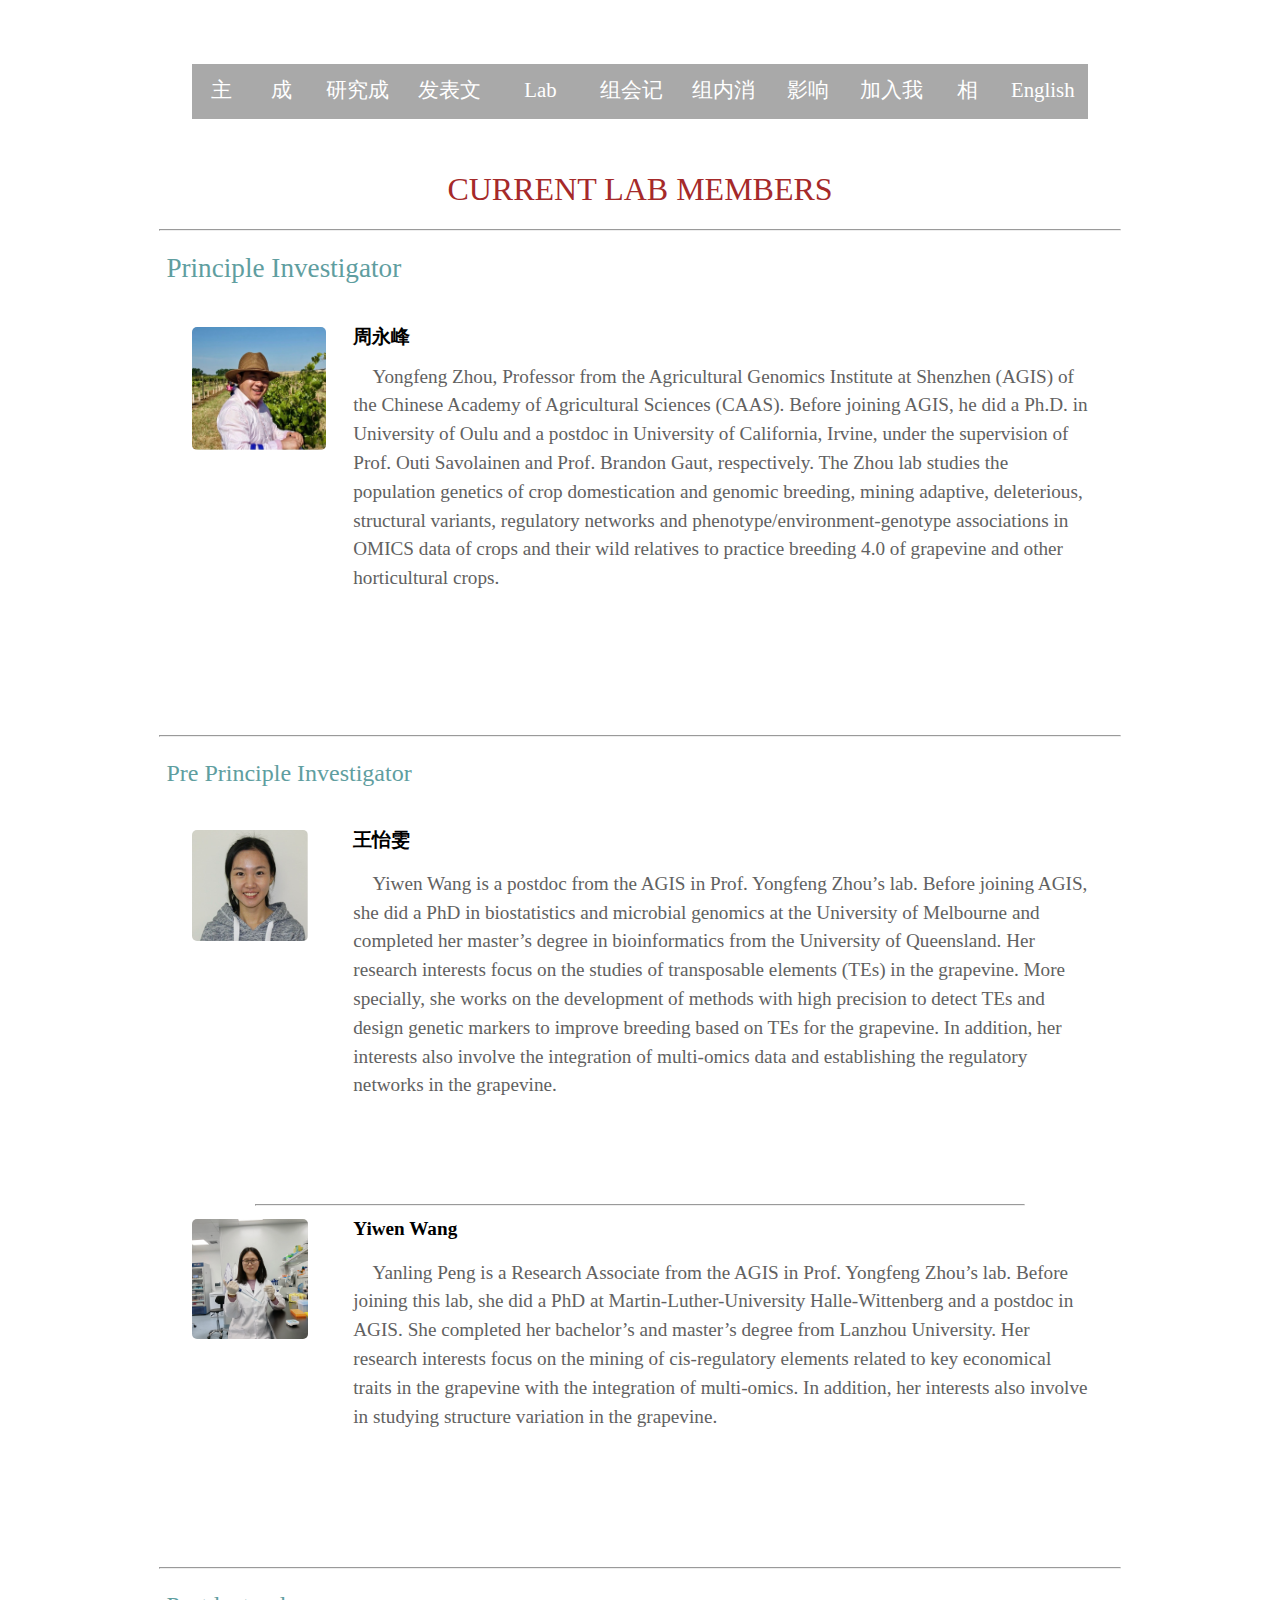
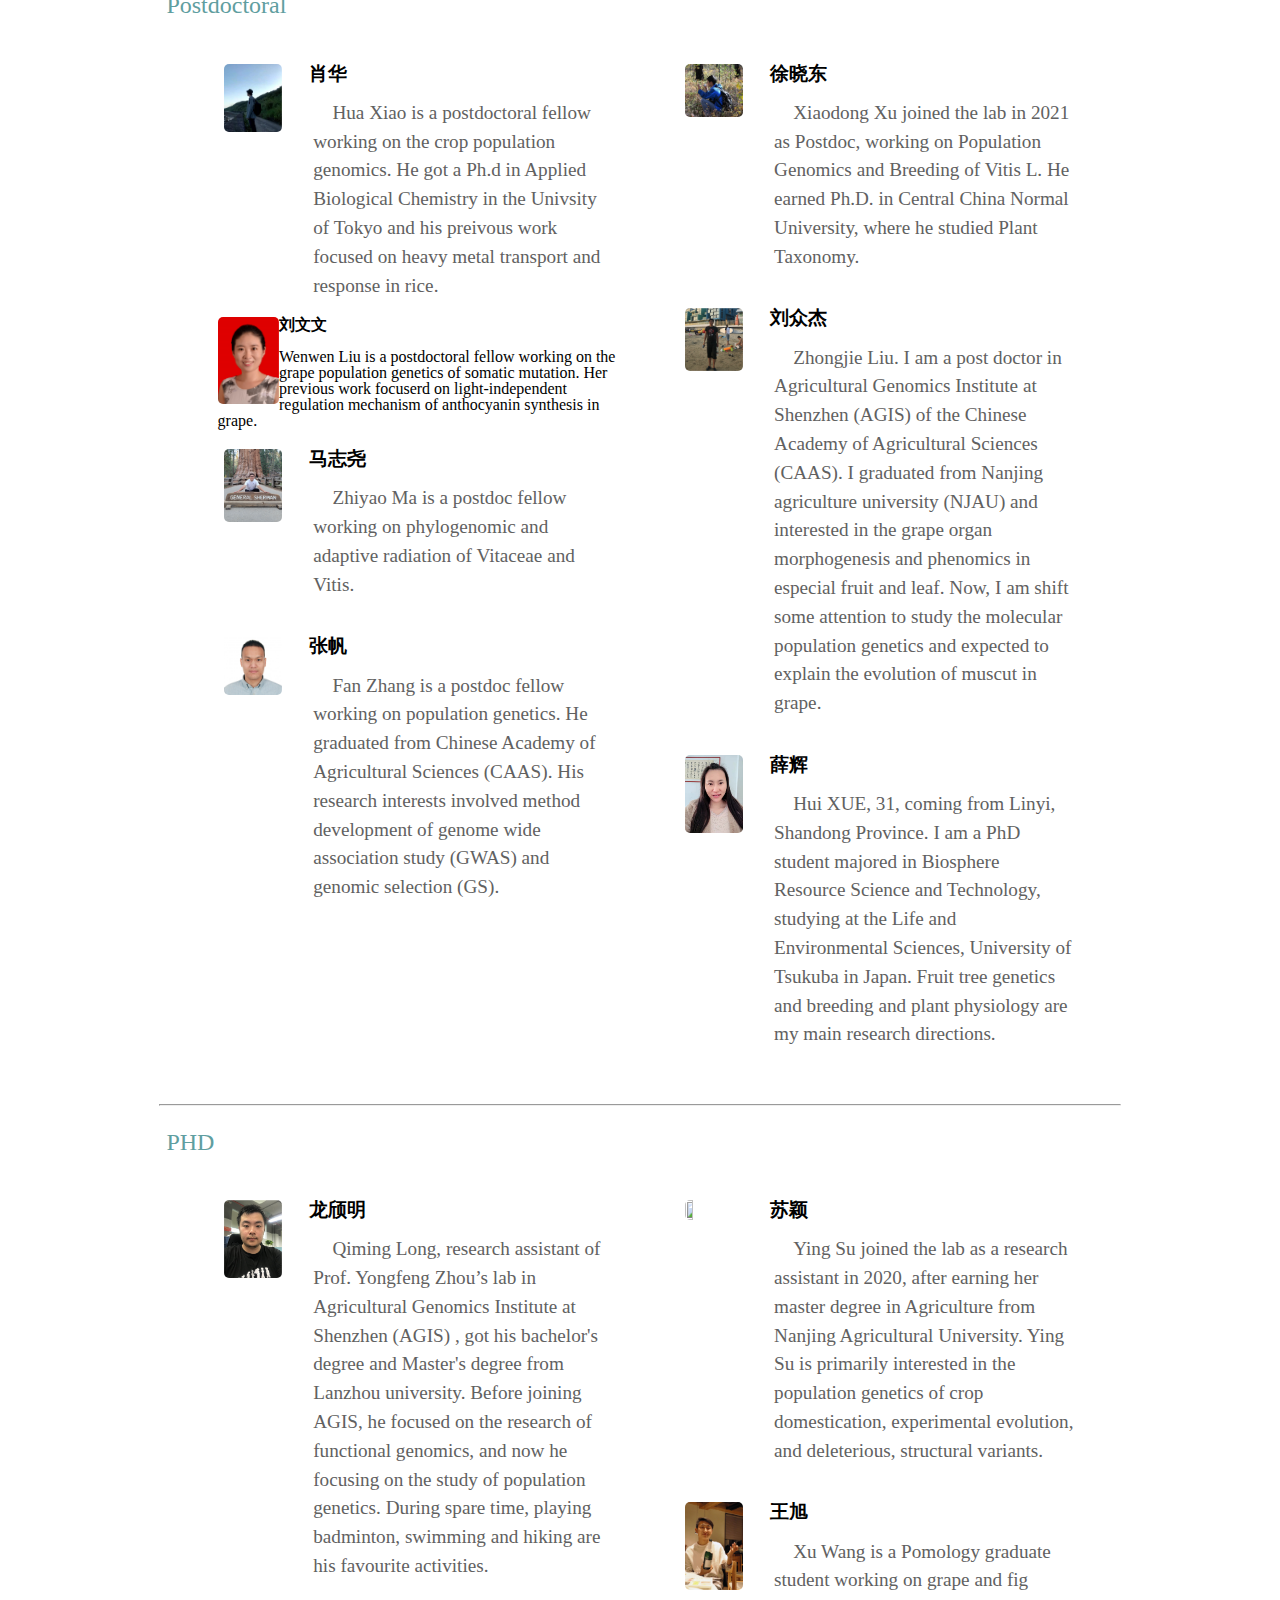
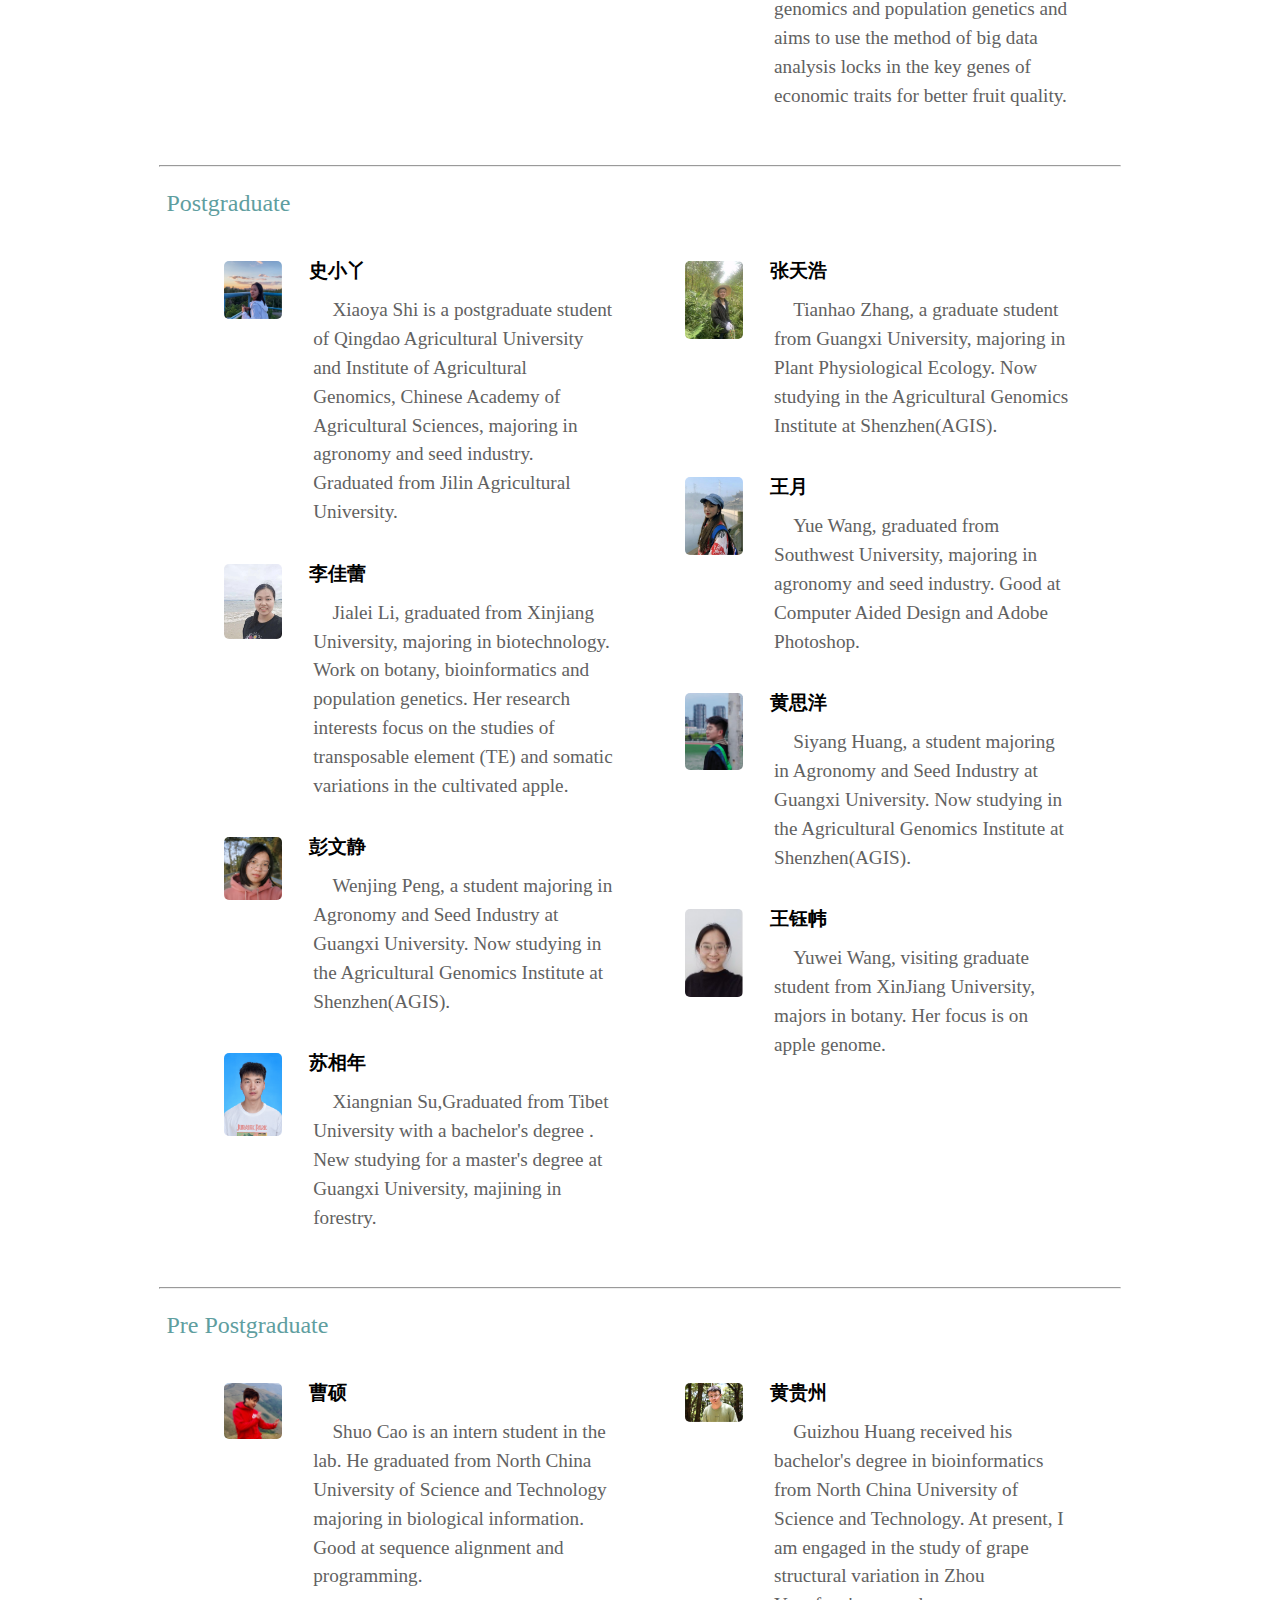
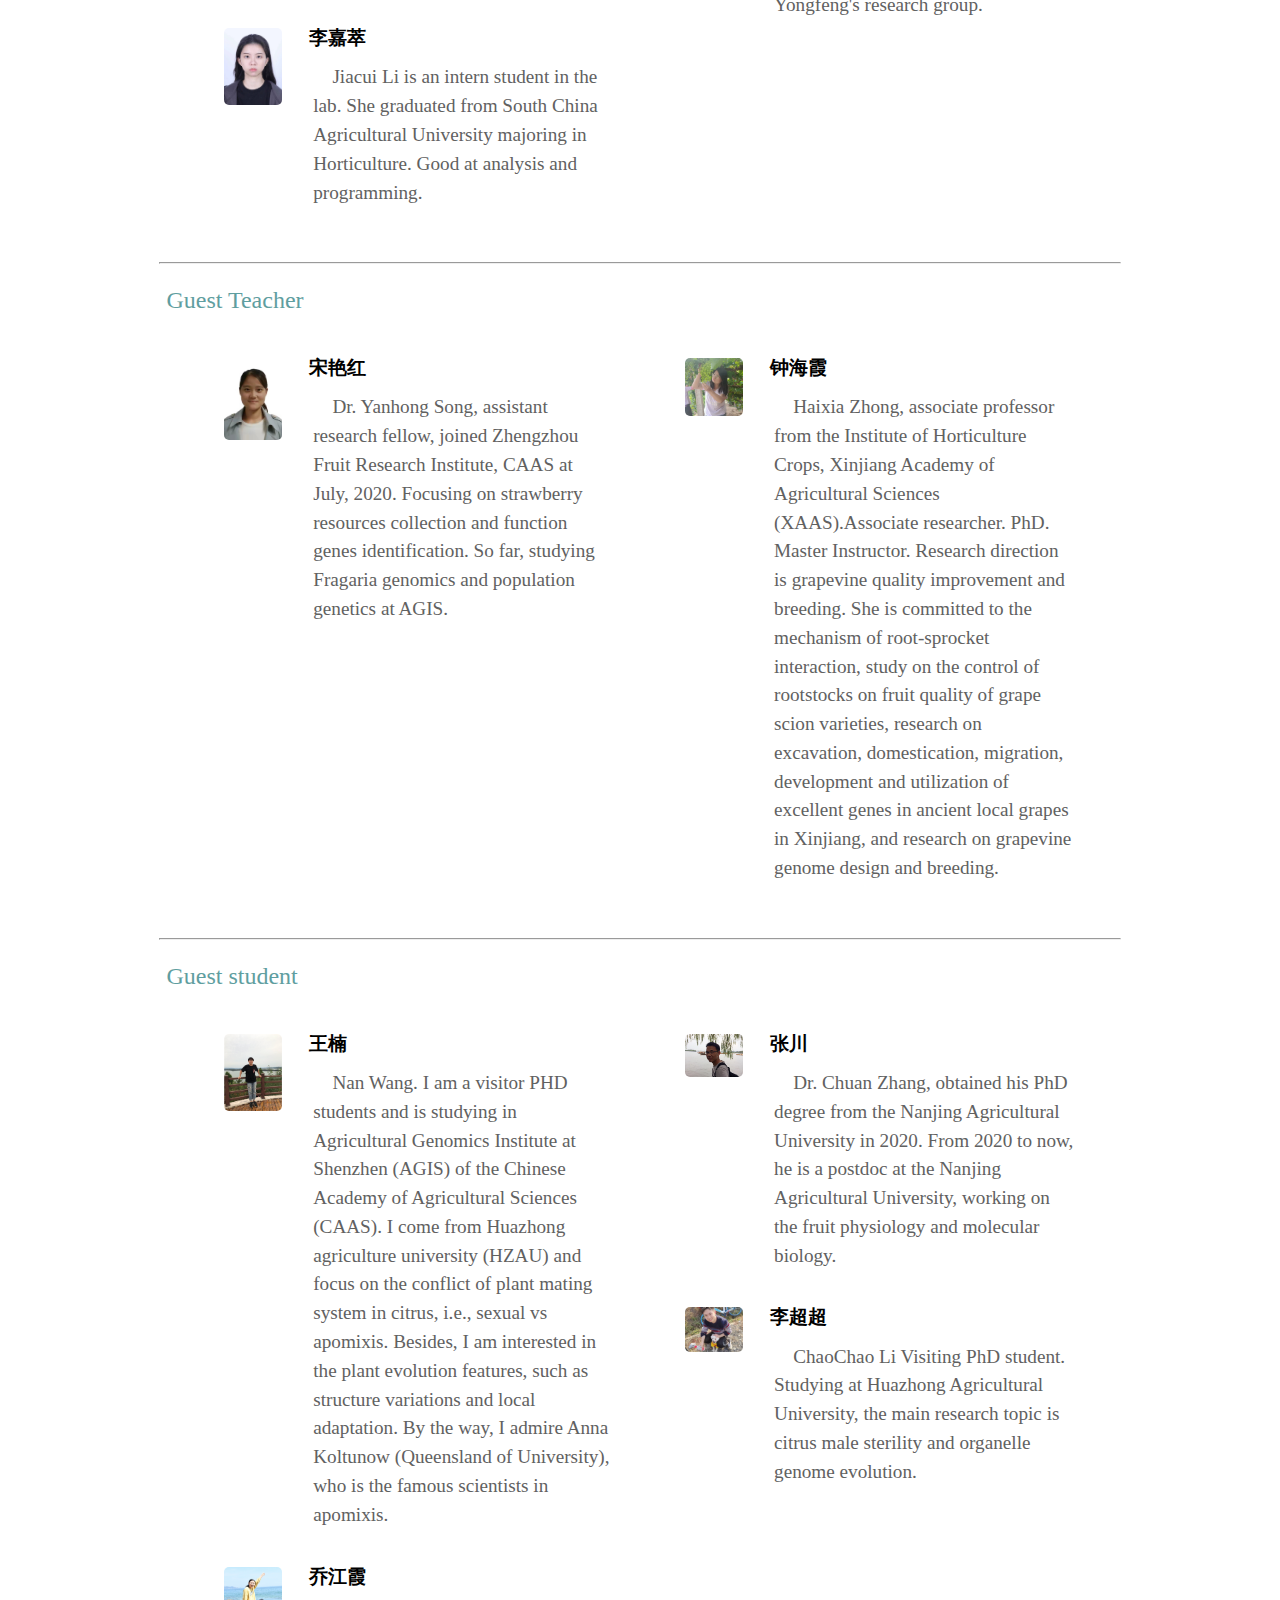
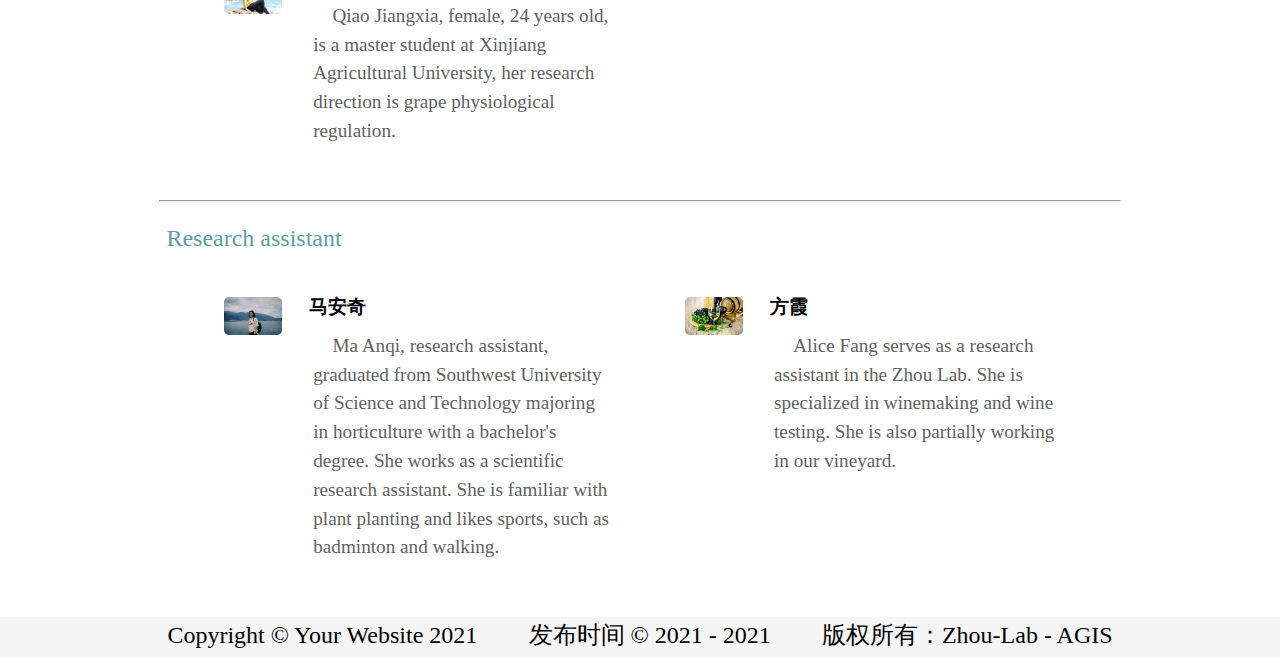
==== people_CN.html @ 9407fc49 "Initial commit" ====
<!DOCTYPE html PUBLIC "-//W3C//DTD XHTML 1.0 Transitional//EN" "http://www.w3.org/TR/xhtml1/DTD/xhtml1-transitional.dtd">
<html lang="en">
<head>
    <html xmlns="http://www.w3.org/1999/xhtml"></html>
    <meta charset="utf-8">
    <meta name="viewport" content="width=device-width, initial-scale=1, shrink-to-fit=no">
    <link rel="icon" href="static/image/icon.ico">
    <meta name="description" content="">
    <title>Zhou-Lab AGIS</title>
    <!-- Main CSS -->
    <link rel="stylesheet" href="static/css/main.css">
    <!-- Custom CSS -->
    <link href="static/css/top_button.css" rel="stylesheet">
    <link href="static/css/people.css" rel="stylesheet">
</head>

<body>
    <!-- top -->
    <div class="top_whole">
        <ul class="menu_list" >
            <li ><a href="introduction.html">主页 </a></li>
            <li ><a href="people_CN.html" >成员</a></li>
            <li ><a href="research_CN.html">研究成果</a></li>
            <li ><a href="publication_CN.html">发表文章</a></li>
            <li ><a href="*">Lab Docs</a></li>
            <li ><a href="journal_CN.html">组会记录</a></li>
            <li > <a href="news_CN.html">组内消息</a></li>
            <li ><a href="press_CN.html">影响力</a></li>
            <li ><a href="join_CN.html">加入我们</a></li>
            <li ><a href="album_CN.html">相册</a></li>
            <li ><a href="people.html">English</a></li>
        </ul>
    </div>
    <br>
    <p style="font-size: 200%; text-align: center; margin-top: 3%; font-family: Georgia, 'Times New Roman', Times, serif; color: brown;">CURRENT LAB MEMBERS</p>
    <br>
    <hr style="width: 75%;">
    <br>
    <p style="font-size: 170%; margin-left: 13%; font-family: Georgia, 'Times New Roman', Times, serif; color: cadetblue;">Principle Investigator</p>
    <br><br>
    <div class="top">            
        <img src="images/zyf.jpeg" class="image">
        <h1>周永峰</h1>
        <br>
        <p>Yongfeng Zhou, Professor from the Agricultural Genomics Institute at Shenzhen (AGIS) of the Chinese Academy of Agricultural Sciences (CAAS). Before joining AGIS, he did a Ph.D. in University of Oulu and a postdoc in University of California, Irvine, under the supervision of Prof. Outi Savolainen and Prof. Brandon Gaut, respectively. The Zhou lab studies the population genetics of crop domestication and genomic breeding, mining adaptive, deleterious, structural variants, regulatory networks and phenotype/environment-genotype associations in OMICS data of crops and their wild relatives to practice breeding 4.0 of grapevine and other horticultural crops. </p>
    </div>
    <br><br>
    <hr style="width: 75%;">
    <br>
    <p style="font-size: 150%; margin-left: 13%; font-family: Georgia, 'Times New Roman', Times, serif; color: cadetblue;">Pre Principle Investigator</p>
    <br><br>
    <div class="middle">            
        <img src="images/wyw.jpeg" class="image" style="width: 13%;">
        <h1>王怡雯</h1>
        <br>
        <p>Yiwen Wang is a postdoc from the AGIS in Prof. 
            Yongfeng Zhou’s lab. Before joining AGIS, she did a PhD in biostatistics and microbial genomics at the University of Melbourne and completed her master’s degree in bioinformatics from the University of Queensland. 
            Her research interests focus on the studies of transposable elements (TEs) in the grapevine. 
            More specially, she works on the development of methods with high precision to detect TEs and design genetic markers to improve breeding based on TEs for the grapevine. 
            In addition, her interests also involve the integration of multi-omics data and establishing the regulatory networks in the grapevine.</p>
    </div>
    <br><br>
    <hr style="width: 60%;">
    <div class="middle">            
        <img src="images/pyl.jpg" class="image" style="text-align: center;width: 13%;">
        <h1>Yiwen Wang</h1>
        <br>
        <p>Yanling Peng is a Research Associate from the AGIS in Prof.
            Yongfeng Zhou’s lab. Before joining this lab, she did a PhD at Martin-Luther-University Halle-Wittenberg and a postdoc in AGIS. She completed her bachelor’s and master’s degree from Lanzhou University. 
            Her research interests focus on the mining of cis-regulatory elements related to key economical traits in the grapevine with the integration of multi-omics.  
            In addition, her interests also involve in studying structure variation in the grapevine. </p>
    </div>
    <br><br><br><br>
    <hr style="width: 75%;">
    <br>
    <p style="font-size: 150%; margin-left: 13%; font-family: Georgia, 'Times New Roman', Times, serif; color: cadetblue;">Postdoctoral</p>
    <!--people on left-->
        <div class="left">
            <div class="LP">
                <img src="images/xh.png" class="image">
                <h1>肖华</h1>
                <br>
                <p>Hua Xiao is a postdoctoral fellow working on the crop population genomics. He got a Ph.d in Applied Biological Chemistry in the Univsity of Tokyo and his preivous work focused on heavy metal transport and response in rice.</p>
            </div>
            <div class="LsP">            
                <img src="images/lww.png" class="image">
                <h1>刘文文</h1>
                <br>
                <p>Wenwen Liu is a postdoctoral fellow working on the grape population genetics of somatic mutation. Her previous work focuserd on light-independent regulation mechanism of anthocyanin synthesis in grape.</p>
            </div> 
            <div class="LP">            
                <img src="images/mzy.jpg" class="image">
                <h1>马志尧</h1>
                <br>
                <p>Zhiyao Ma is a postdoc fellow working on phylogenomic and adaptive radiation of Vitaceae and Vitis.</p>
            </div>
            <div class="LP">            
                <img src="images/zhang.jpeg" class="image">
                <h1>张帆</h1>
                <br>
                <p>Fan Zhang is a postdoc fellow working on population genetics.  He graduated from Chinese Academy of Agricultural Sciences (CAAS). His research interests involved method development of genome wide association study (GWAS) and genomic selection (GS).</p>
            </div>  
        </div> 
    <!--people on right-->
    <div class="right">
        <div class="RP">
            <img src="images/xxd.jpeg" class="image";>
            <h1>徐晓东</h1>
            <br>
            <p>Xiaodong Xu joined the lab in 2021 as Postdoc, working on Population Genomics and Breeding of Vitis L. He earned Ph.D. in Central China Normal University, where he studied Plant Taxonomy.</p>
        </div>
        <div class="RP">            
            <img src="images/lzj.png" class="image">
            <h1>刘众杰</h1>
            <br>
            <p>Zhongjie Liu. I am a post doctor in Agricultural Genomics Institute at Shenzhen (AGIS) of the Chinese Academy of Agricultural Sciences (CAAS). I graduated from Nanjing agriculture university (NJAU) and interested in the grape organ morphogenesis and phenomics in especial fruit and leaf. Now, I am shift some attention to study the molecular population genetics and expected to explain the evolution of muscut in grape.</p>
        </div>
        <div class="RP">            
            <img src="images/Xueh.png" class="image">
            <h1>薛辉</h1>
            <br>
            <p>Hui XUE, 31, coming from Linyi, Shandong Province. I am a PhD student majored in Biosphere Resource Science and Technology, studying at the Life and Environmental Sciences, University of Tsukuba in Japan. Fruit tree genetics and breeding and plant physiology are my main research directions.</p>
        </div> 
    </div>
    <hr style="width: 75%;">   
    <br>
    <p style="font-size: 150%; margin-left: 13%; font-family: Georgia, 'Times New Roman', Times, serif; color: cadetblue;">PHD</p>
    <div class="left">
        <div class="LP">            
            <img src="images/lqm.png" class="image">
            <h1>龙颀明</h1>
            <br>
            <p>Qiming Long, research assistant of Prof. Yongfeng Zhou’s lab in Agricultural Genomics Institute at Shenzhen (AGIS) , got his bachelor's degree and Master's degree from Lanzhou university. Before joining AGIS, he focused on the research of functional genomics, and now he focusing on the study of population genetics. During spare time, playing badminton, swimming and hiking are his favourite activities.</p>
        </div>
    </div>
    <div class="right">
        <div class="RP">            
            <img src="images/sy.jpeg" class="image">
            <h1>苏颖</h1>
            <br>
            <p>Ying Su joined the lab as a research assistant in 2020, after earning her master degree in Agriculture from Nanjing Agricultural University. Ying Su is primarily interested in the population genetics of crop domestication, experimental evolution, and deleterious, structural variants.</p>
        </div>
        <div class="RP">            
            <img src="images/wx.png" class="image">
            <h1>王旭</h1>
            <br>
            <p>Xu Wang is a Pomology graduate student working on grape and fig genomics and population genetics and aims to use the method of big data analysis locks in the key genes of economic traits for better fruit quality.</p>
        </div>
    </div>
    <hr style="width: 75%;">   
    <br>
    <p style="font-size: 150%; margin-left: 13%; font-family: Georgia, 'Times New Roman', Times, serif; color: cadetblue;">Postgraduate</p>
    <div class="left">
        <div class="LP">            
            <img src="images/sxy.png" class="image">
            <h1>史小丫</h1>
            <br>
            <p>Xiaoya Shi is a postgraduate student of Qingdao Agricultural University and Institute of Agricultural Genomics, Chinese Academy of Agricultural Sciences, majoring in agronomy and seed industry. Graduated from Jilin Agricultural University.</p>
        </div>
        <div class="LP">            
            <img src="images/ljl.png" class="image">
            <h1>李佳蕾</h1>
            <br>
            <p>Jialei Li, graduated from Xinjiang University, majoring in biotechnology. Work on botany, bioinformatics and population genetics. Her research interests focus on the studies of transposable element (TE) and somatic variations in the cultivated apple.</p>
        </div> 
        <div class="LP">            
            <img src="images/pwj.jpeg" class="image">
            <h1>彭文静</h1>
            <br>
            <p>Wenjing Peng, a student majoring in Agronomy and Seed Industry at Guangxi University. Now studying in the Agricultural Genomics Institute at Shenzhen(AGIS).</p>
        </div> 
        <div class="LP">            
            <img src="images/sxn.png" class="image">
            <h1>苏相年</h1>
            <br>
            <p> Xiangnian Su,Graduated from Tibet University with a bachelor's degree . New studying for a master's degree at Guangxi University, majining in forestry.</p>
        </div>       
    </div>
    <div class="right">
        <div class="RP">
            <img src="images/zth.png" class="image">
            <h1>张天浩</h1>
            <br>
            <p>Tianhao Zhang, a graduate student from Guangxi University, majoring in Plant Physiological Ecology. Now studying in the Agricultural Genomics Institute at Shenzhen(AGIS). </p>
        </div>
        <div class="RP">            
            <img src="images/wy.png" class="image">
            <h1>王月</h1>
            <br>
            <p>Yue Wang, graduated from Southwest University, majoring in agronomy and seed industry. Good at Computer Aided Design and Adobe Photoshop.</p>
        </div>
        <div class="RP">            
            <img src="images/hsy.pic.jpg" class="image">
            <h1>黄思洋</h1>
            <br>
            <p>Siyang Huang, a student majoring in Agronomy and Seed Industry at Guangxi University. Now studying in the Agricultural Genomics Institute at Shenzhen(AGIS).</p>
        </div>
        <div class="RP">            
            <img src="images/wywei.jpg" class="image">
            <h1>王钰帏</h1>
            <br>
            <p>Yuwei Wang, visiting graduate student from XinJiang University, majors in botany. Her focus is on apple genome.</p>
        </div> 
    </div>
    <hr style="width: 75%;">   
    <br>
    <p style="font-size: 150%; margin-left: 13%; font-family: Georgia, 'Times New Roman', Times, serif; color: cadetblue;">Pre Postgraduate</p>
    <div class="left">
        <div class="LP">
            <img src="images/cs.jpg" class="image">
            <h1>曹硕</h1>
            <br>
            <p>Shuo Cao is an intern student in the lab. He graduated from North China University of Science and Technology majoring in biological information. Good at sequence alignment and programming.</p>
        </div>
        <div class="LP">
            <img src="images/cc.JPG" class="image">
            <h1>李嘉萃</h1>
            <br>
            <p>Jiacui Li is an intern student in the lab. She graduated from South China Agricultural University majoring in Horticulture. Good at analysis and programming.</p>
        </div>
    </div>
    <div class="right">
        <div class="RP">            
            <img src="images/hgz.png" class="image">
            <h1>黄贵州</h1>
            <br>
            <p>Guizhou Huang received his bachelor's degree in bioinformatics from North China University of Science and Technology. At present, I am engaged in the study of grape structural variation in Zhou Yongfeng's research group.</p>
        </div>
    </div>
    <hr style="width: 75%;">   
    <br>
    <p style="font-size: 150%; margin-left: 13%; font-family: Georgia, 'Times New Roman', Times, serif; color: cadetblue;">Guest Teacher</p>
    <div class="left">
        <div class="RP">            
            <img src="images/syh.jpeg" class="image">
            <h1>宋艳红</h1>
            <br>
            <p>Dr. Yanhong Song, assistant research fellow, joined Zhengzhou Fruit Research Institute, CAAS at July, 2020. Focusing on strawberry resources collection and function genes identification. So far, studying Fragaria genomics and population genetics at AGIS.</p>
        </div>
    </div>
    <div class="right">
        <div class="RP">            
            <img src="images/zhx.jpeg" class="image">
            <h1>钟海霞</h1>
            <br>
            <p>Haixia Zhong, associate professor from the Institute of Horticulture Crops, Xinjiang Academy of Agricultural Sciences (XAAS).Associate researcher. PhD. Master Instructor. Research direction is grapevine quality improvement and breeding. She is committed to the mechanism of root-sprocket interaction, study on the control of rootstocks on fruit quality of grape scion varieties, research on excavation, domestication, migration, development and utilization of excellent genes in ancient local grapes in Xinjiang, and research on grapevine genome design and breeding.</p>
        </div>
    </div>
    </div>
    <hr style="width: 75%;">   
    <br>
    <p style="font-size: 150%; margin-left: 13%; font-family: Georgia, 'Times New Roman', Times, serif; color: cadetblue;">Guest student</p>
    <div class="left">
        <div class="LP">
            <img src="images/wn.png" class="image">
            <h1>王楠</h1>
            <br>
            <p>Nan Wang. I am a visitor PHD students and is studying in Agricultural Genomics Institute at Shenzhen (AGIS) of the Chinese Academy of Agricultural Sciences (CAAS). I come from Huazhong agriculture university (HZAU) and focus on the conflict of plant mating system in citrus, i.e., sexual vs apomixis. Besides, I am interested in the plant evolution features, such as structure variations and local adaptation. By the way, I admire Anna Koltunow (Queensland of University), who is the famous scientists in apomixis.</p>
        </div>
        <div class="LP">            
            <img src="images/qjx.jpg" class="image">
            <h1>乔江霞</h1>
            <br>
            <p>Qiao Jiangxia, female, 24 years old, is a master student at Xinjiang Agricultural University, her research direction is grape physiological regulation.</p>
        </div>
    </div>
    <div class="right">
        <div class="RP">            
            <img src="images/zc.jpg" class="image">
            <h1>张川</h1>
            <br>
            <p>Dr. Chuan Zhang, obtained his PhD degree from the Nanjing Agricultural University in 2020. From 2020 to now, he is a postdoc at the Nanjing Agricultural University, working on the fruit physiology and molecular biology.</p>
        </div>
        <div class="RP">
            <img src="images/lcc.jpg" class="image">
            <h1>李超超</h1>
            <br>
            <p>ChaoChao Li Visiting PhD student. Studying at Huazhong Agricultural University, the main research topic is citrus male sterility and organelle genome evolution.</p>
        </div>
    </div>
    <hr style="width: 75%;">   
    <br>
    <p style="font-size: 150%; margin-left: 13%; font-family: Georgia, 'Times New Roman', Times, serif; color: cadetblue;">Research assistant</p>
    <div class="left">
        <div class="LP">            
            <img src="images/maq.jpg" class="image">
            <h1>马安奇</h1>
            <br>
            <p>Ma Anqi, research assistant, graduated from Southwest University of Science and Technology majoring in horticulture with a bachelor's degree. She works as a scientific research assistant. She is familiar with plant planting and likes sports, such as badminton and walking.</p>
        </div>
    </div>
    <div class="right">
        <div class="RP">            
            <img src="images/fx.png" class="image">
            <h1>方霞</h1>
            <br>
            <p>Alice Fang serves as a research assistant in the Zhou Lab. She is specialized in winemaking and wine testing. She is also partially working in our vineyard.</p>
        </div>
    </div>
</body>
 <!-- Footer -->
<footer class="foot">
        <p class="text-white">Copyright &copy; Your Website 2021</p>
        <p class="text-white">发布时间 &copy; 2021 - 2021</p>
        <p class="text-center text-white">版权所有：Zhou-Lab - AGIS</p>
    </div>
</footer>
</html>
---- static/css/main.css ----
@charset "UTF-8";

html, body, div, span, applet, object, iframe, h1, h2, h3, h4, h5, h6, p, blockquote, pre, a, abbr, acronym, address, big, cite, code, del, dfn, em, img, ins, kbd, q, s, samp, small, strike, strong, sub, sup, tt, var, b, u, i, center, dl, dt, dd, ol, ul, li, fieldset, form, label, legend, table, caption, tbody, tfoot, thead, tr, th, td, article, aside, canvas, details, embed, figure, figcaption, footer, header, hgroup, menu, nav, output, ruby, section, summary, time, mark, audio, video,p {
	margin: 0;
	padding: 0;
	border: 0;
	font-size: 100%;
	vertical-align: baseline;
}
body{
	position: relative;
	height: 100%;
}
li,ul{
	list-style:none;
	margin: 0;
}
a{
	color: black;
	text-decoration: none;
}

article, aside, details, figcaption, figure, footer, header, hgroup, menu, nav, section {
	display: block;
}

body {
	line-height: 1;
}

ol, ul {
	list-style: none;
}

blockquote, q {
	quotes: none;
}

blockquote:before, blockquote:after, q:before, q:after {
	content: none;
}

table {
	border-collapse: collapse;
	border-spacing: 0;
}

body {
	-webkit-text-size-adjust: none;
}
.foot{
    width: 100%;
    height:40px;   /* footer的高度一定要是固定值*/ 
	background-color: whitesmoke;
    display: flex;
    flex-direction: row;
	justify-content: center;
}
.foot p{
	line-height: 150%;
	justify-content: center;
	font-size: 150%;
    text-align: center;
    padding-left: 2%;
    padding-right: 2%;
    font-family: Georgia, 'Times New Roman', Times, serif;
}
---- static/css/top_button.css ----
.top_whole{
    background-color: darkgrey;
    margin-left: 15%;
    margin-right: 15%;
    margin-top: 5%;
    height: 55px;
    text-align: center;
}
.menu_list{
    height: 100%;
    list-style-type: none;
    margin: 0;
    font-size: 130%;
    font-family: Georgia, 'Times New Roman', Times, serif;
    display: flex;
    flex-direction: row;
    justify-content: center;
}
.menu_list li{
    display: block;
    height: 100%;
    padding-left: 1.5%;
    padding-right: 1.5%;
    line-height: 250%;
    transition: all 0.5s linear;
}

.menu_list li:hover{
    background: black;
}
.menu_list li a{
    color: white;
}

a:hover{
    color:white;
    text-decoration: none;
}
---- static/css/people.css ----
.top{
    margin-top: 1%;
    margin-left: 15%;
    height: 100%;
    width: 70%;
    margin-bottom: 8%;
}
.top h1{
    font-size: 120%;
    font-family: Georgia, 'Times New Roman', Times, serif;
    margin-left: 18%;
}
.top p{
    text-indent: 1em;
    margin-left: 18%;
    font-size: 120%;
    line-height: 150%;
    color: #616161;
    font-family: Georgia, 'Times New Roman', Times, serif;
}
.middle{
    margin-top: 1%;
    margin-left: 15%;
    height: 100%;
    width: 70%;
    margin-bottom: 5%;
}
.middle h1{
    font-size: 120%;
    font-family: Georgia, 'Times New Roman', Times, serif;
    margin-left: 18%;
}
.middle p{
    margin-top: 0.5%;
    text-indent: 1em;
    margin-left: 18%;
    font-size: 120%;
    line-height: 150%;
    font-family: Georgia, 'Times New Roman', Times, serif;
    color: #616161;
}
.left{
    float: left;
    margin-top: 1%;
    margin-left: 15%;
    height: 100%;
    width: 32%;
    padding-top: 1%;
    padding-bottom: 2%;
    border-radius: 5px;
    padding-left: 2%;
    border-radius: 10px;
    margin-bottom: 1%;
}
.right{
    float: right;
    margin-top: 1%;
    margin-right: 15%;
    height: 100%;
    width: 32%;
    padding-top: 1%;
    padding-bottom: 2%;
    border-radius: 5px;
    padding-left: 2%;
    border-radius: 10px;
    margin-bottom: 1%;
}

.LP{
    margin-top: 1%;
    padding: 1.5%;
    margin-right: 4%;
    padding-bottom: 4%;
    padding-top: 4%;
    background-color:white;
    width: 95%;
    height: 8%;
    overflow:hidden;
}
.image{
    border:none;
    border-radius: 5px;
    height: 100%;
    width:15%;
    float: left;
}
.LP p{
    text-indent: 1em;
    margin-left: 23%;
    font-size: 120%;
    line-height: 150%;
    color: #616161;
    font-family: Georgia, 'Times New Roman', Times, serif;
}
.LP h1{
    font-size: 120%;
    font-family: Georgia, 'Times New Roman', Times, serif;
    margin-left: 22%;
}
.RP{
    margin-top: 1%;
    padding: 1.5%;
    margin-right: 4%;
    padding-top: 4%;
    padding-bottom: 4%;
    background-color:white;
    width: 95%;
    height: 8%;
    overflow:hidden;
}
.RP p{
    text-indent: 1em;
    margin-left: 23%;
    font-size: 120%;
    line-height: 150%;
    color: #616161;
    font-family: Georgia, 'Times New Roman', Times, serif;
}
.RP h1{
    font-size: 120%;
    font-family: Georgia, 'Times New Roman', Times, serif;
    margin-left: 22%;
}
p{
    font-size: 100%;
}
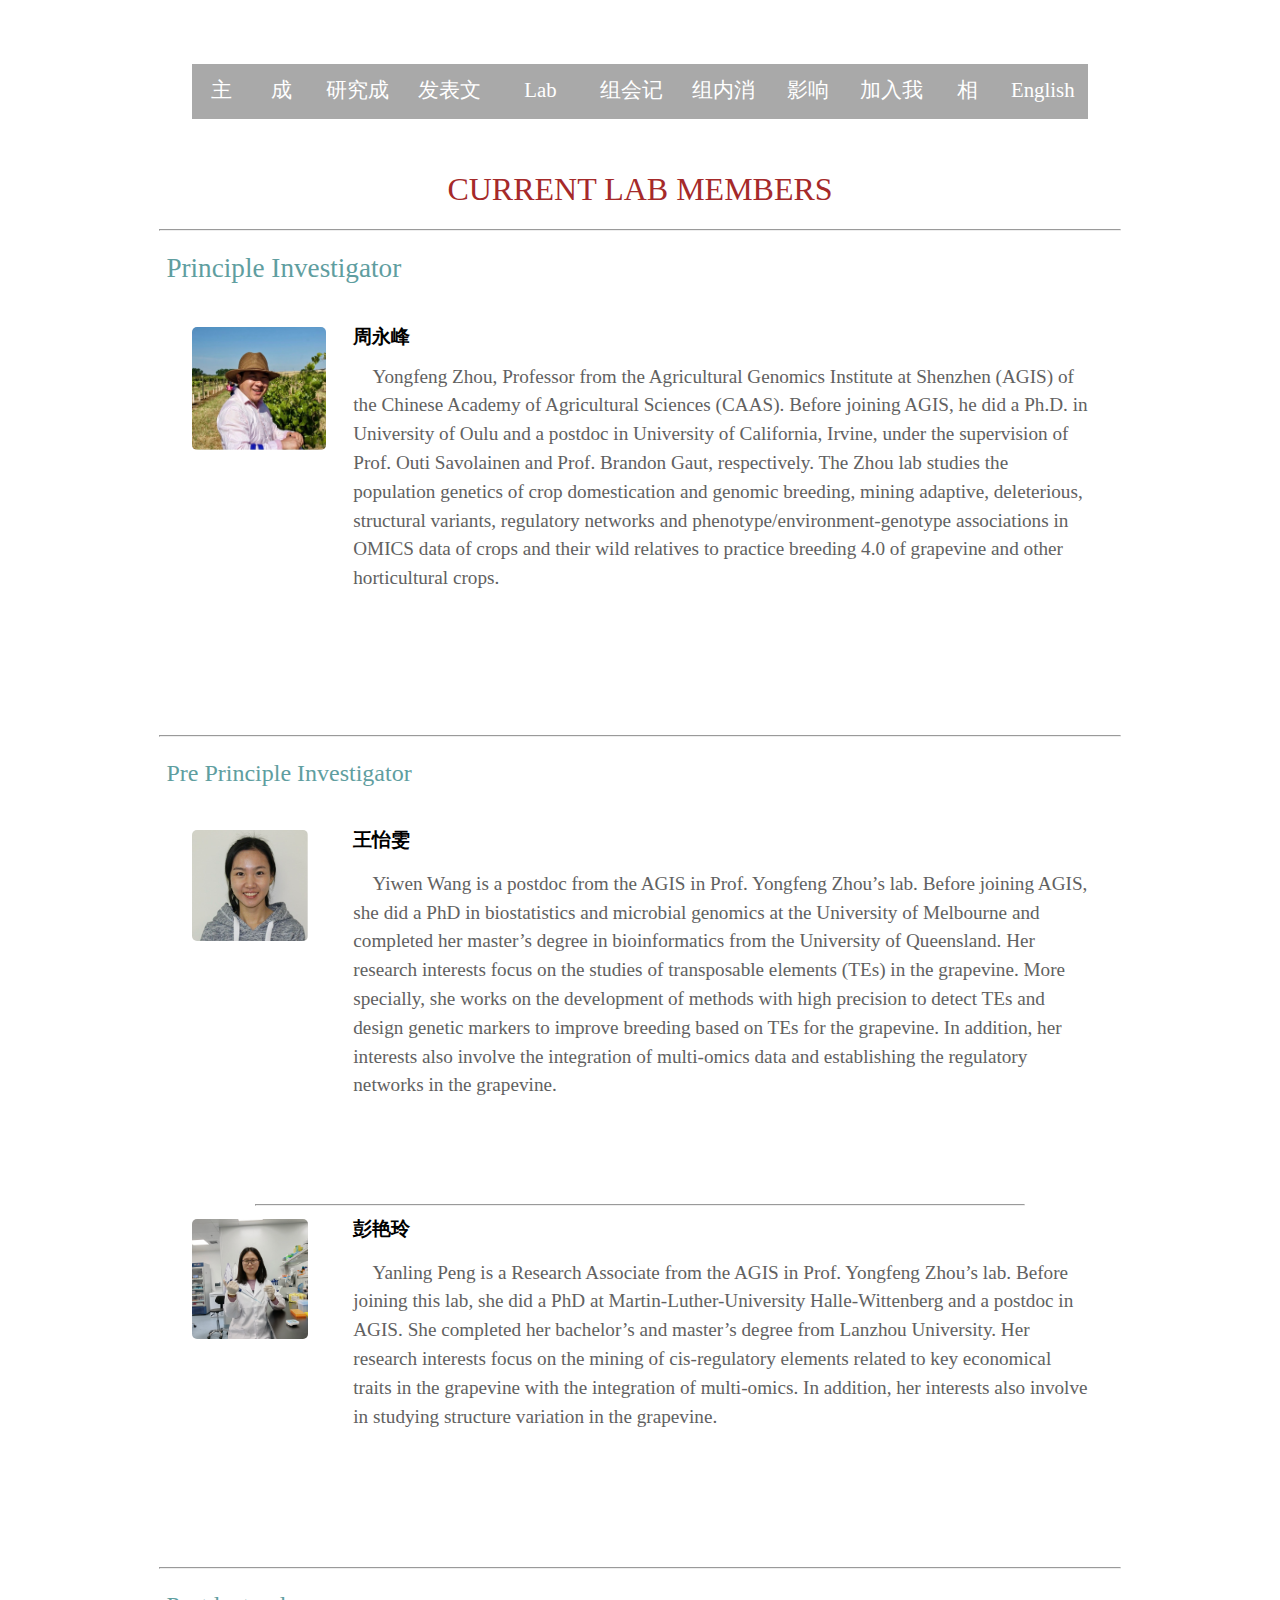
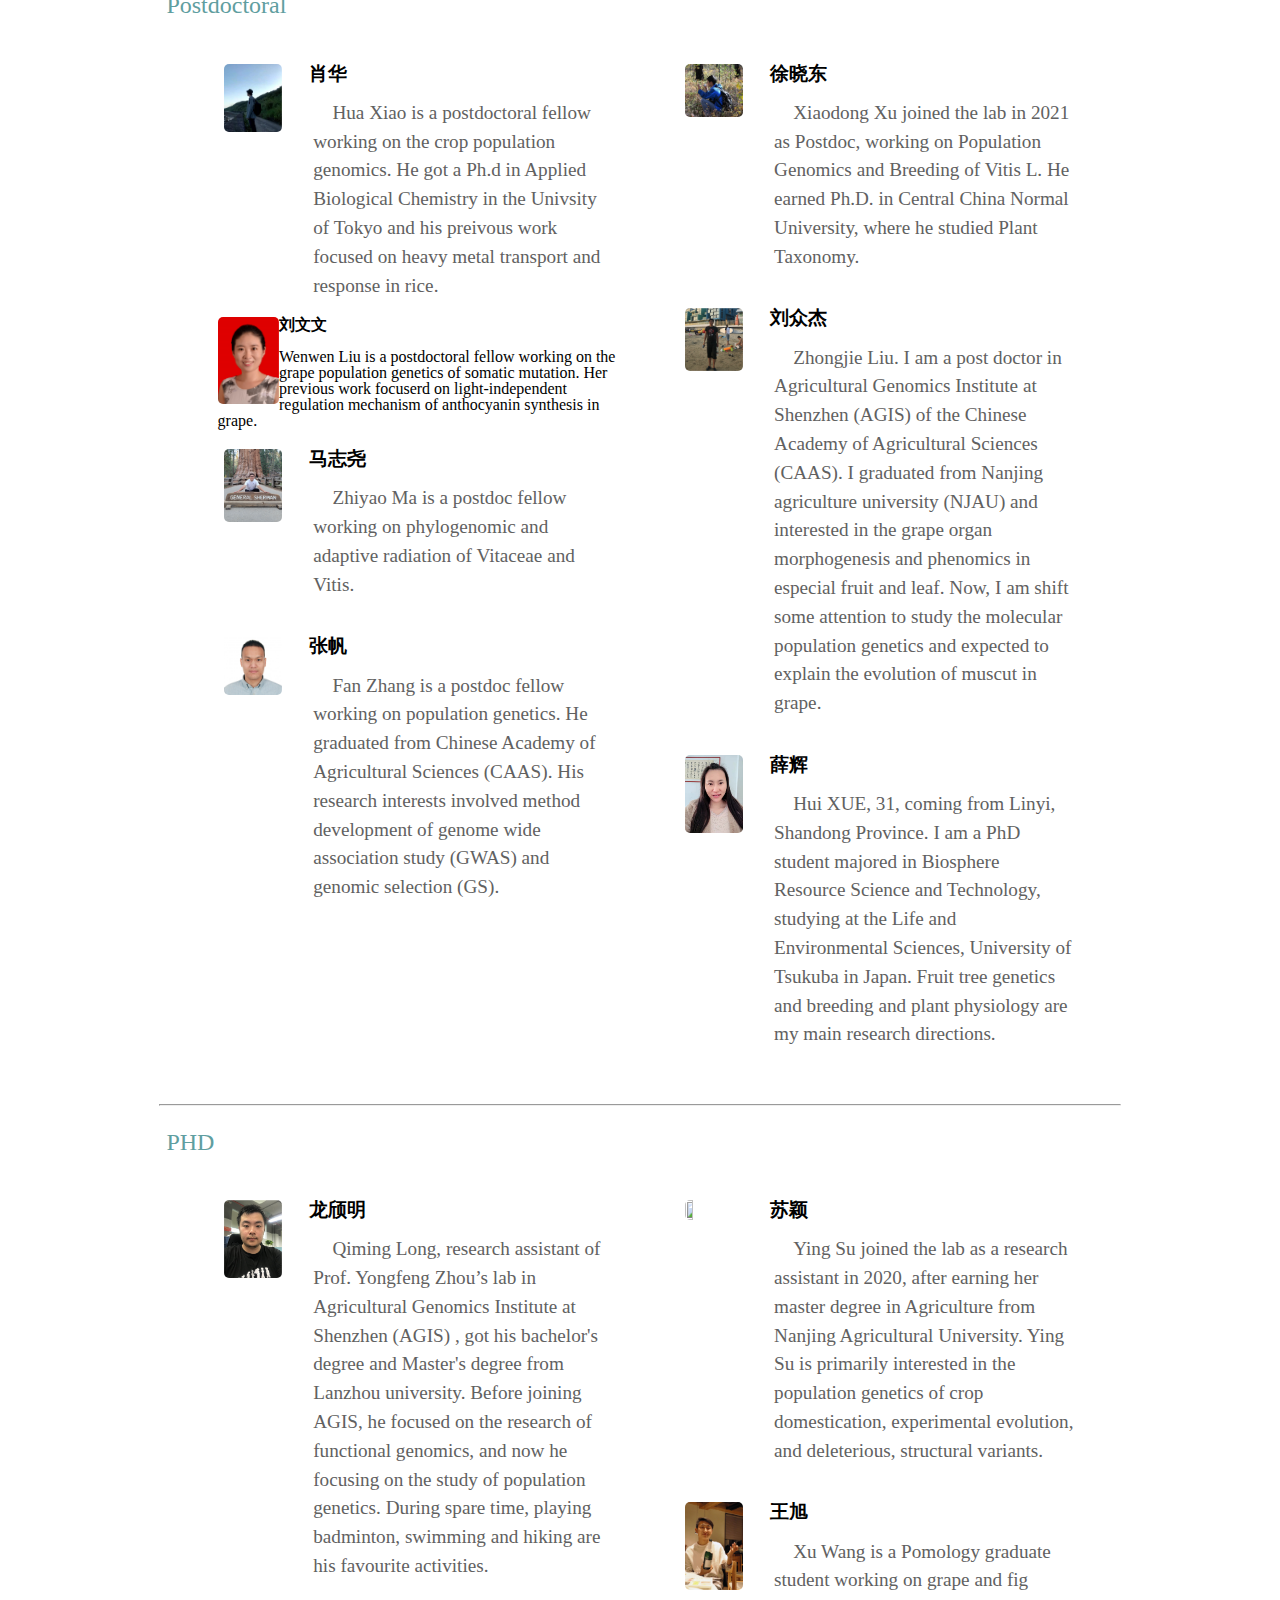
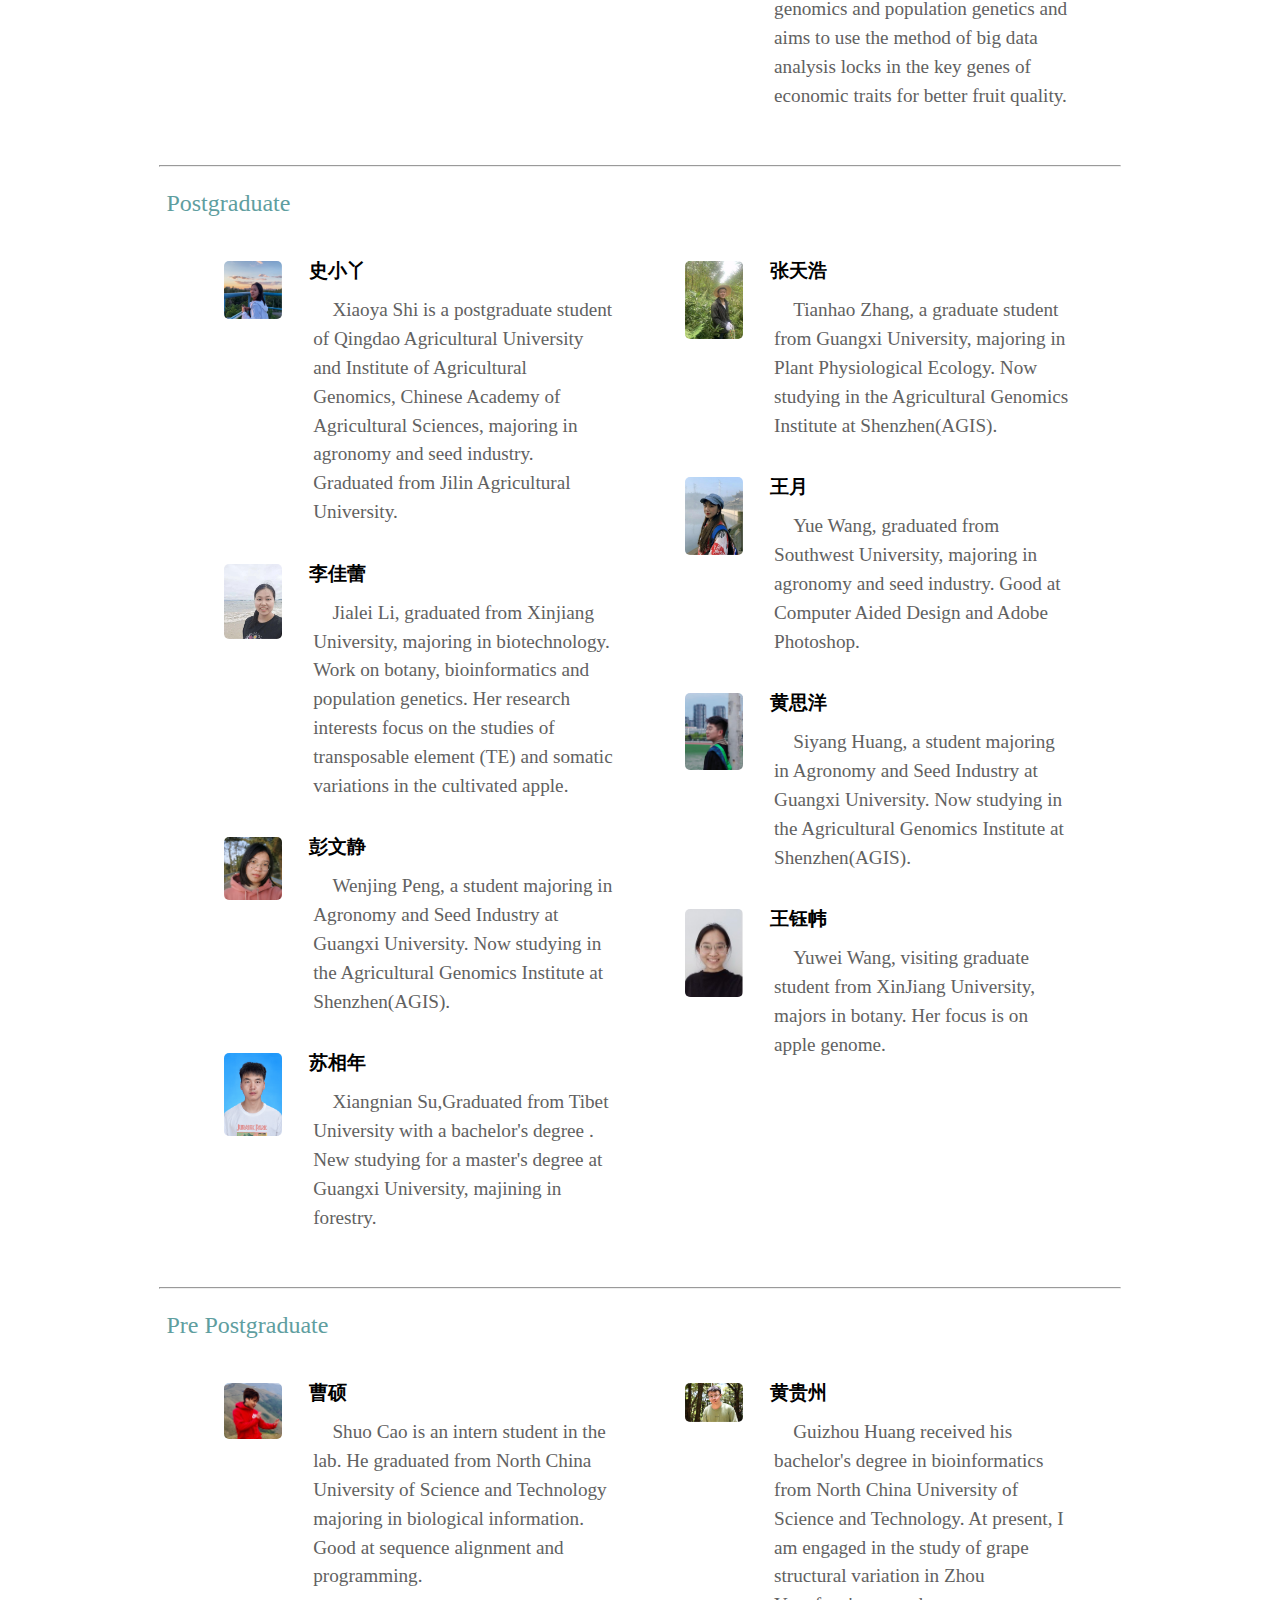
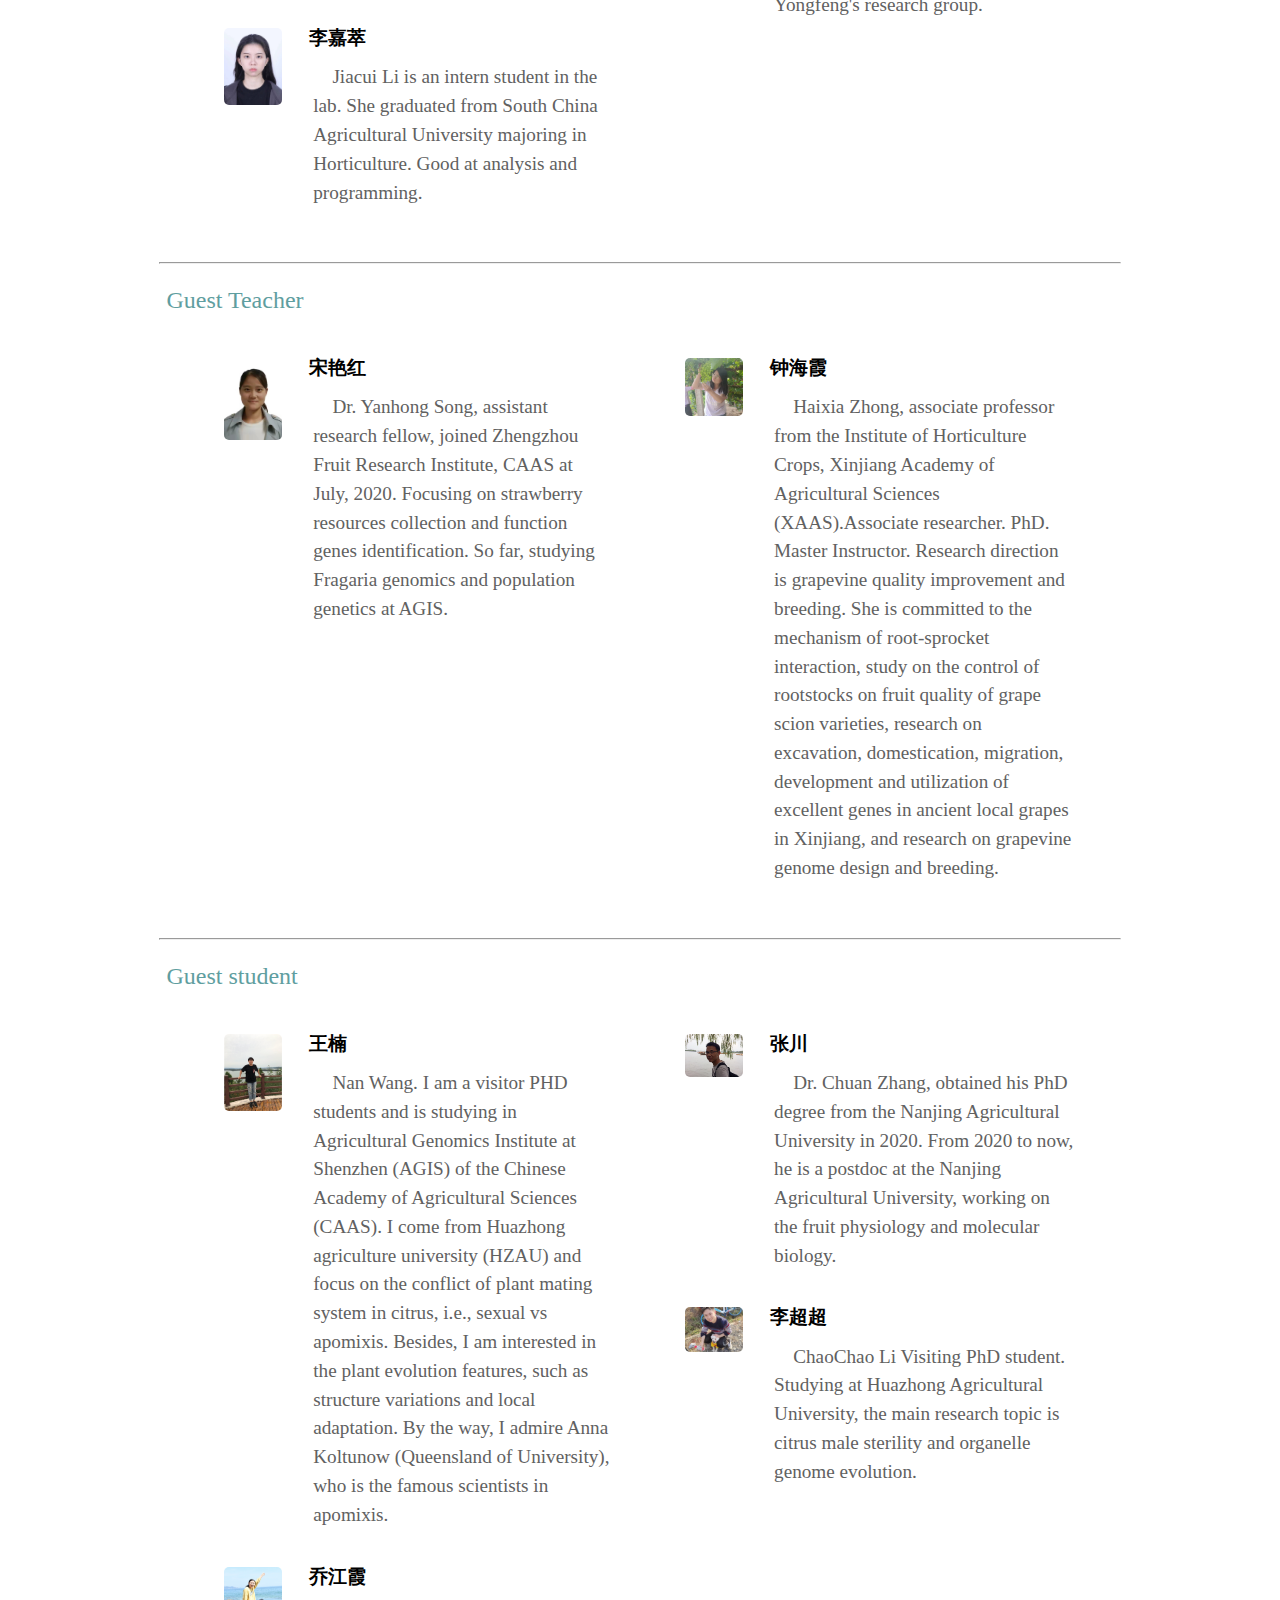
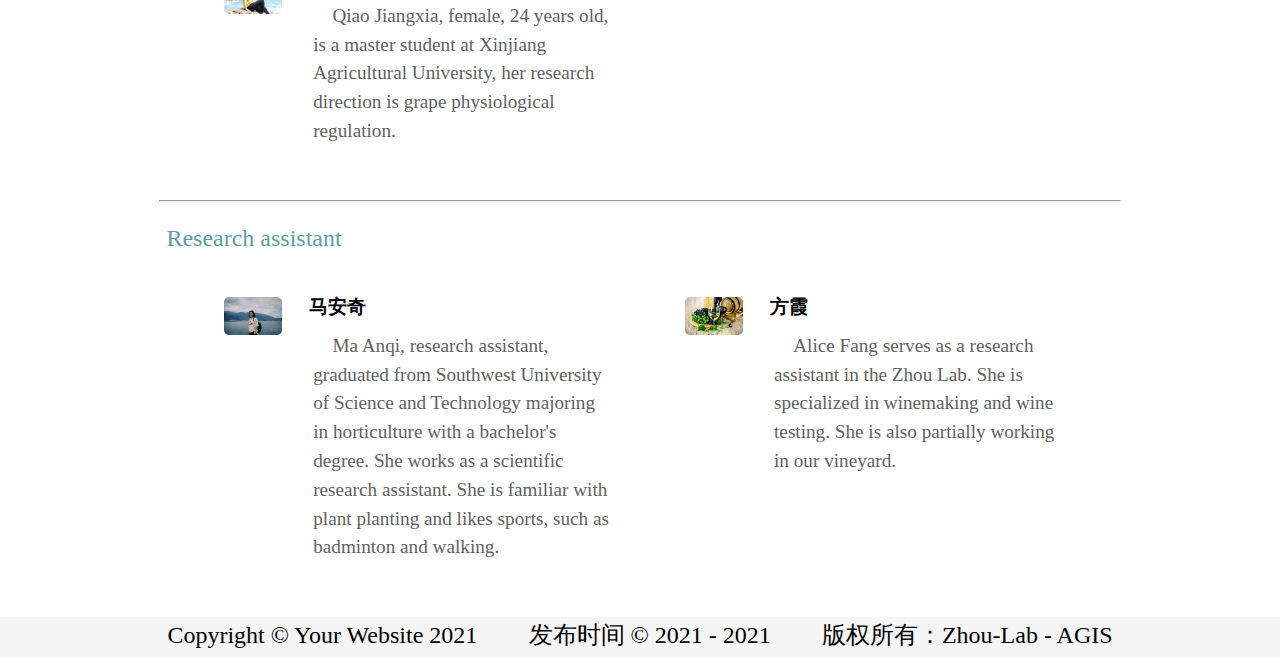
==== commit 50e29f47: "Update people_CN.html" ====
--- a/people_CN.html
+++ b/people_CN.html
@@ -63,7 +63,7 @@
     <hr style="width: 60%;">
     <div class="middle">            
         <img src="images/pyl.jpg" class="image" style="text-align: center;width: 13%;">
-        <h1>Yiwen Wang</h1>
+        <h1>彭艳玲</h1>
         <br>
         <p>Yanling Peng is a Research Associate from the AGIS in Prof.
             Yongfeng Zhou’s lab. Before joining this lab, she did a PhD at Martin-Luther-University Halle-Wittenberg and a postdoc in AGIS. She completed her bachelor’s and master’s degree from Lanzhou University. 
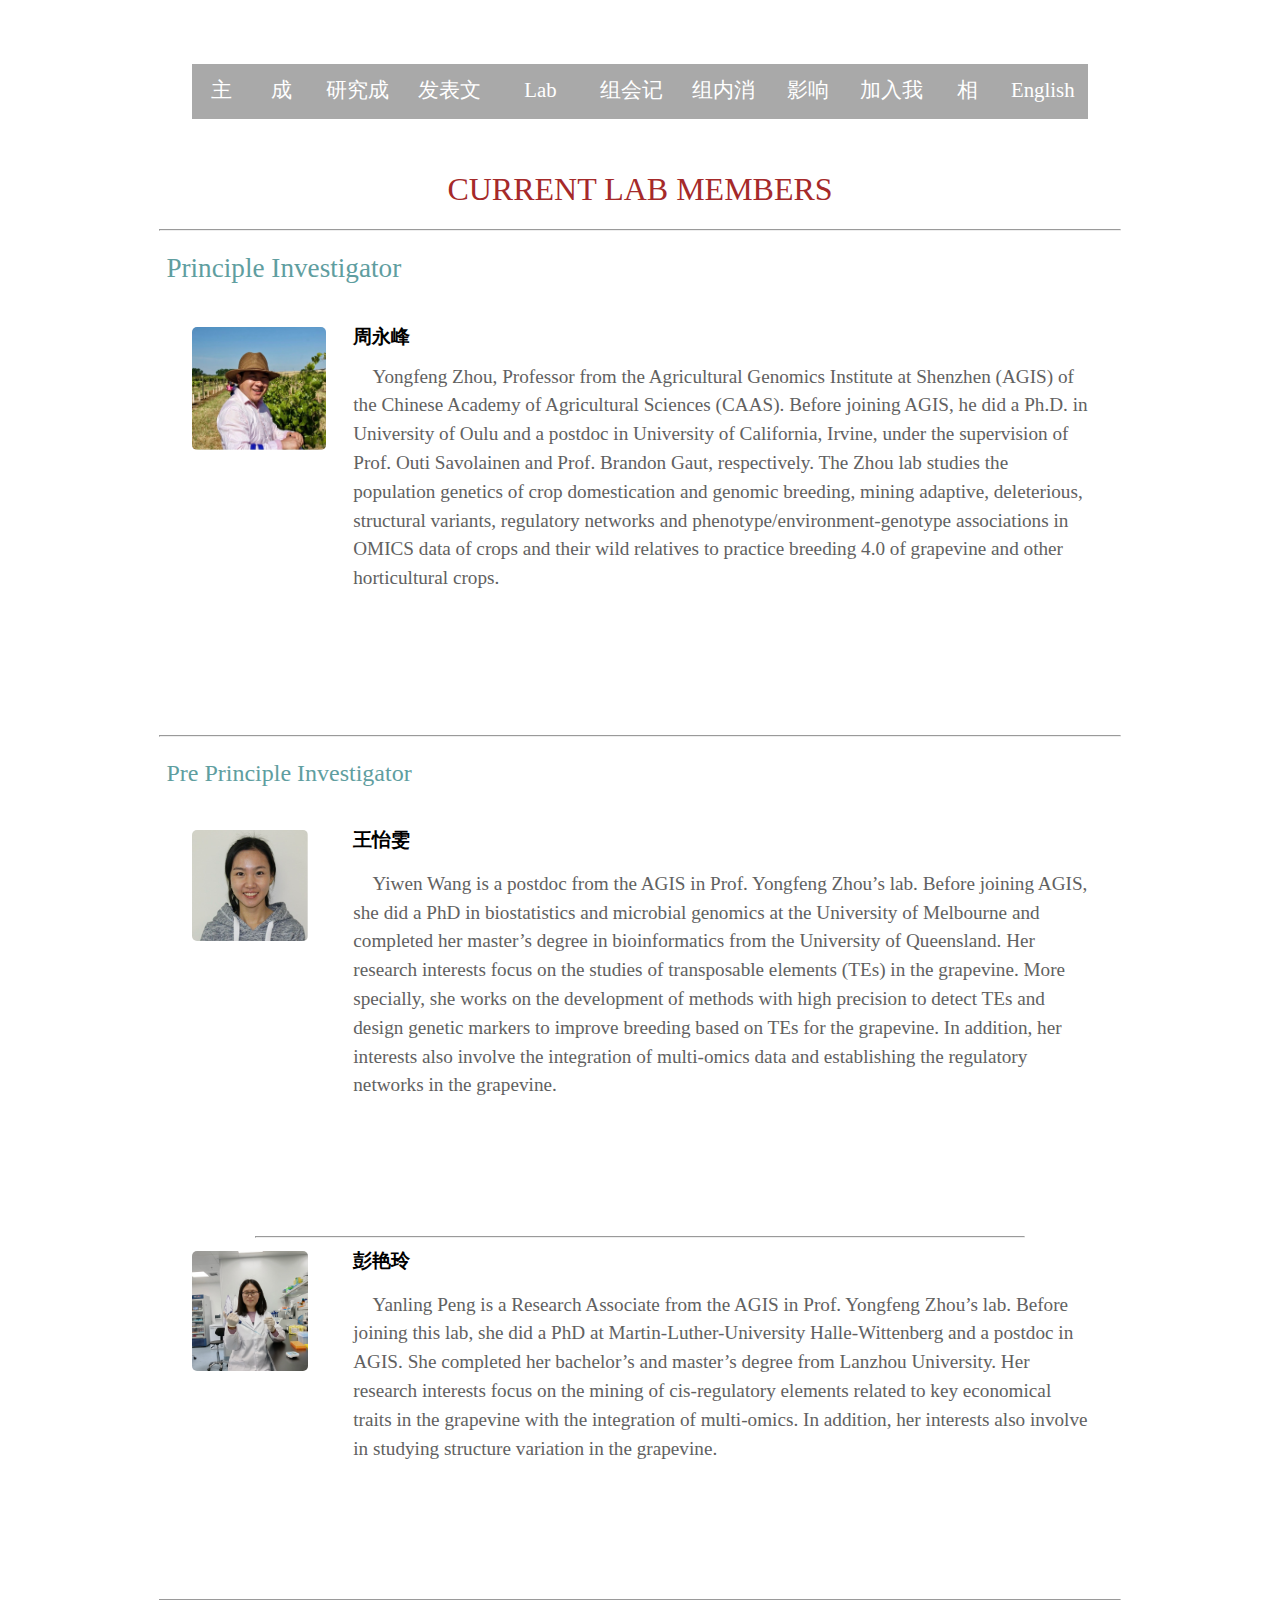
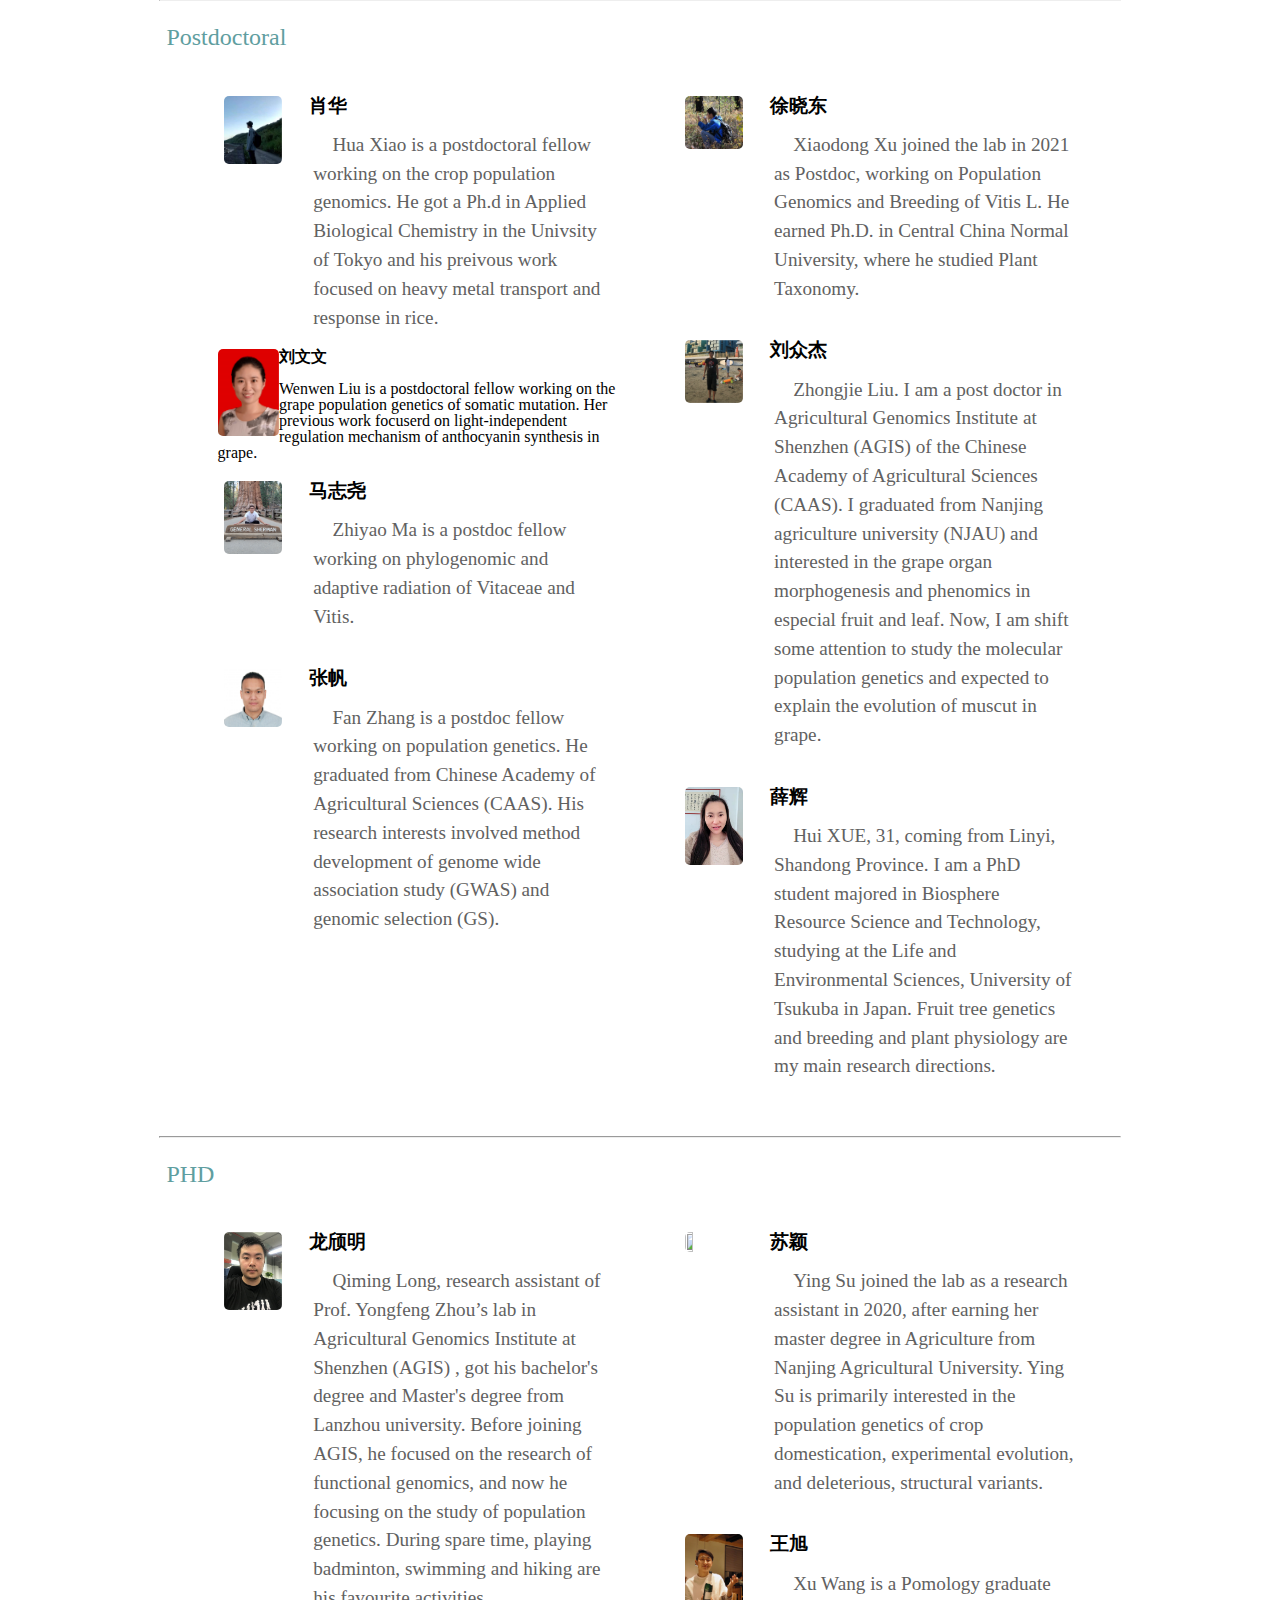
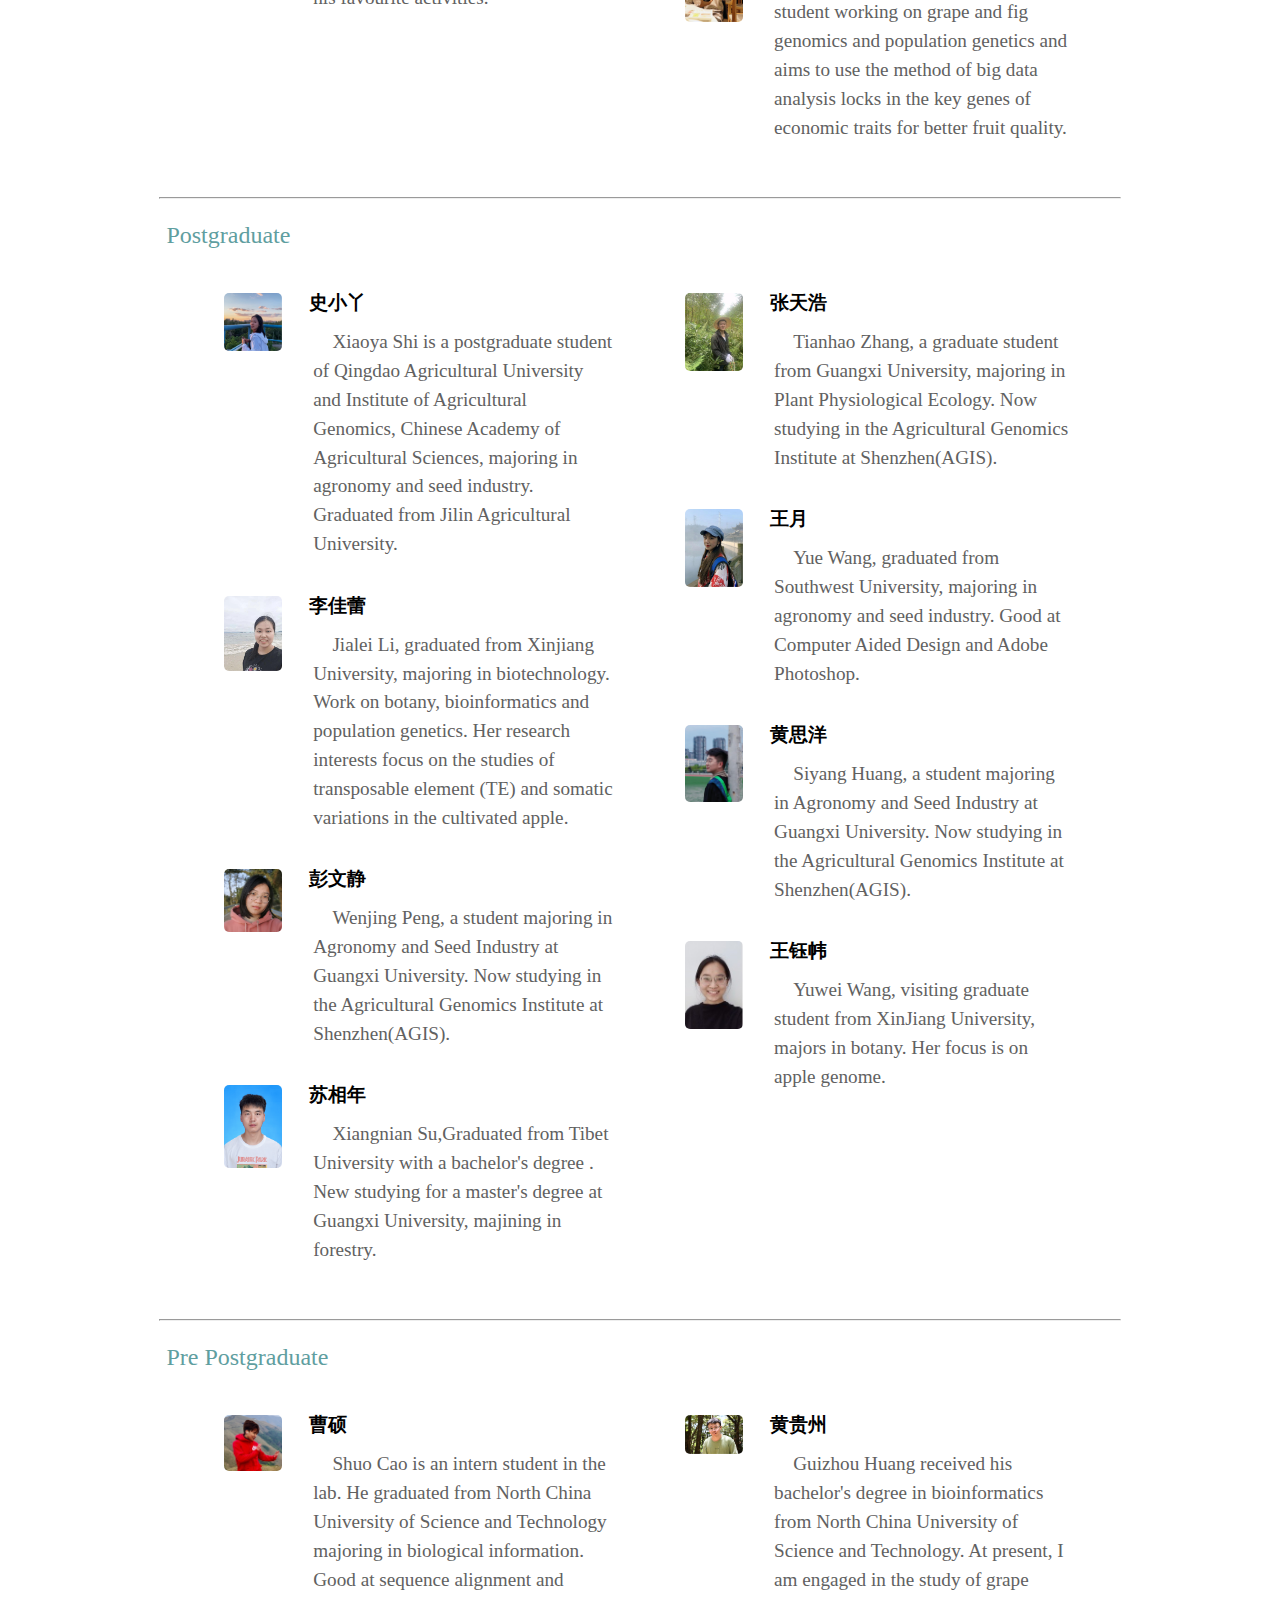
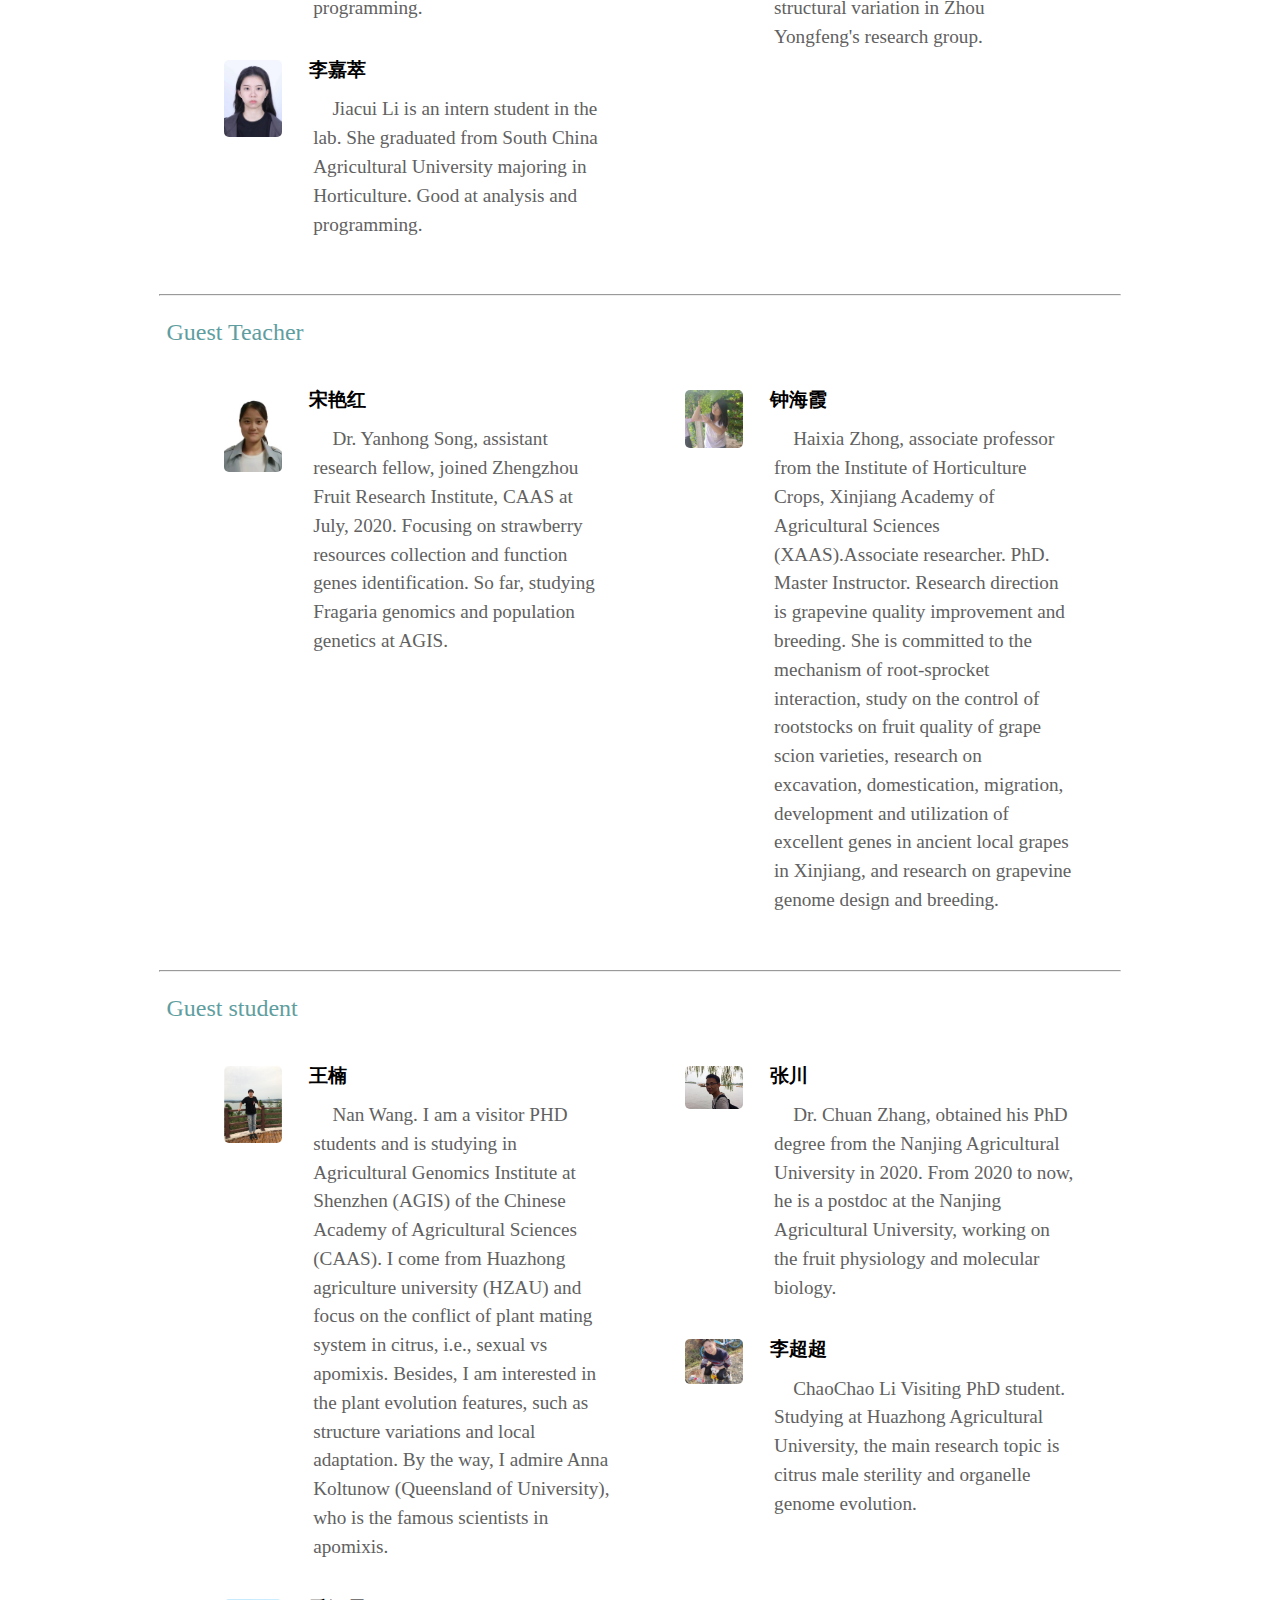
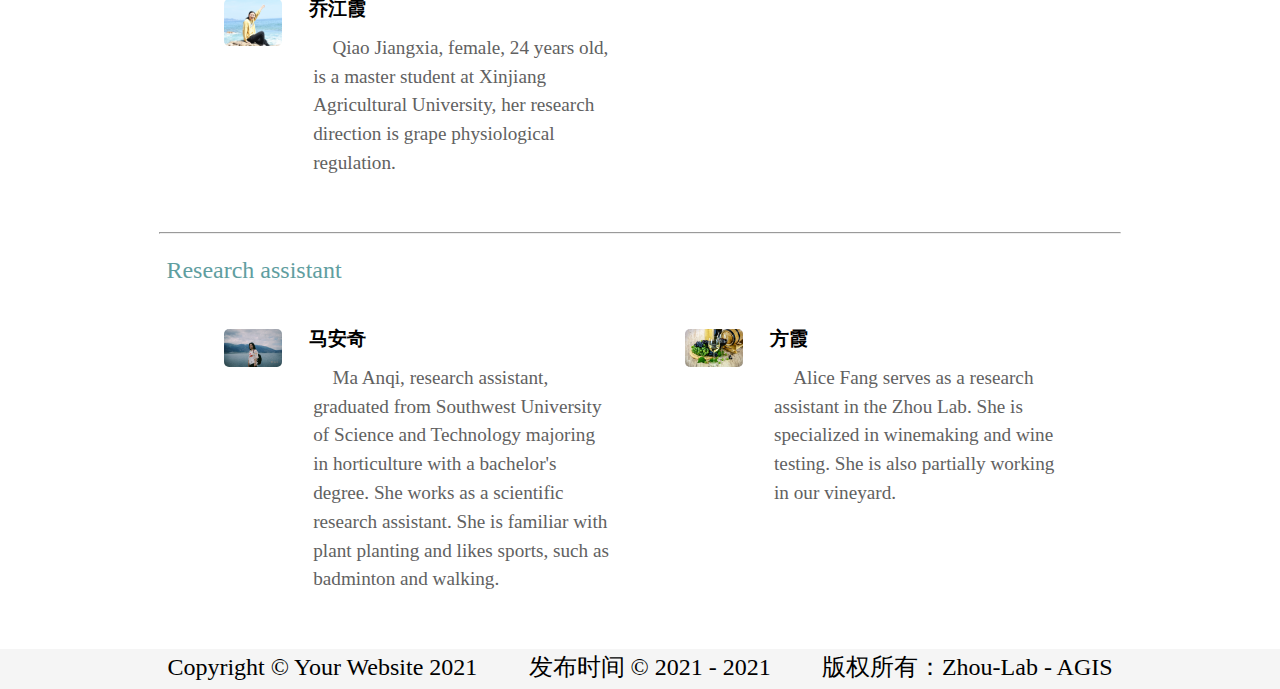
==== commit 7911ab1e: "Update people_CN.html" ====
--- a/people_CN.html
+++ b/people_CN.html
@@ -59,7 +59,7 @@
             More specially, she works on the development of methods with high precision to detect TEs and design genetic markers to improve breeding based on TEs for the grapevine. 
             In addition, her interests also involve the integration of multi-omics data and establishing the regulatory networks in the grapevine.</p>
     </div>
-    <br><br>
+    <br><br><br><br>
     <hr style="width: 60%;">
     <div class="middle">            
         <img src="images/pyl.jpg" class="image" style="text-align: center;width: 13%;">
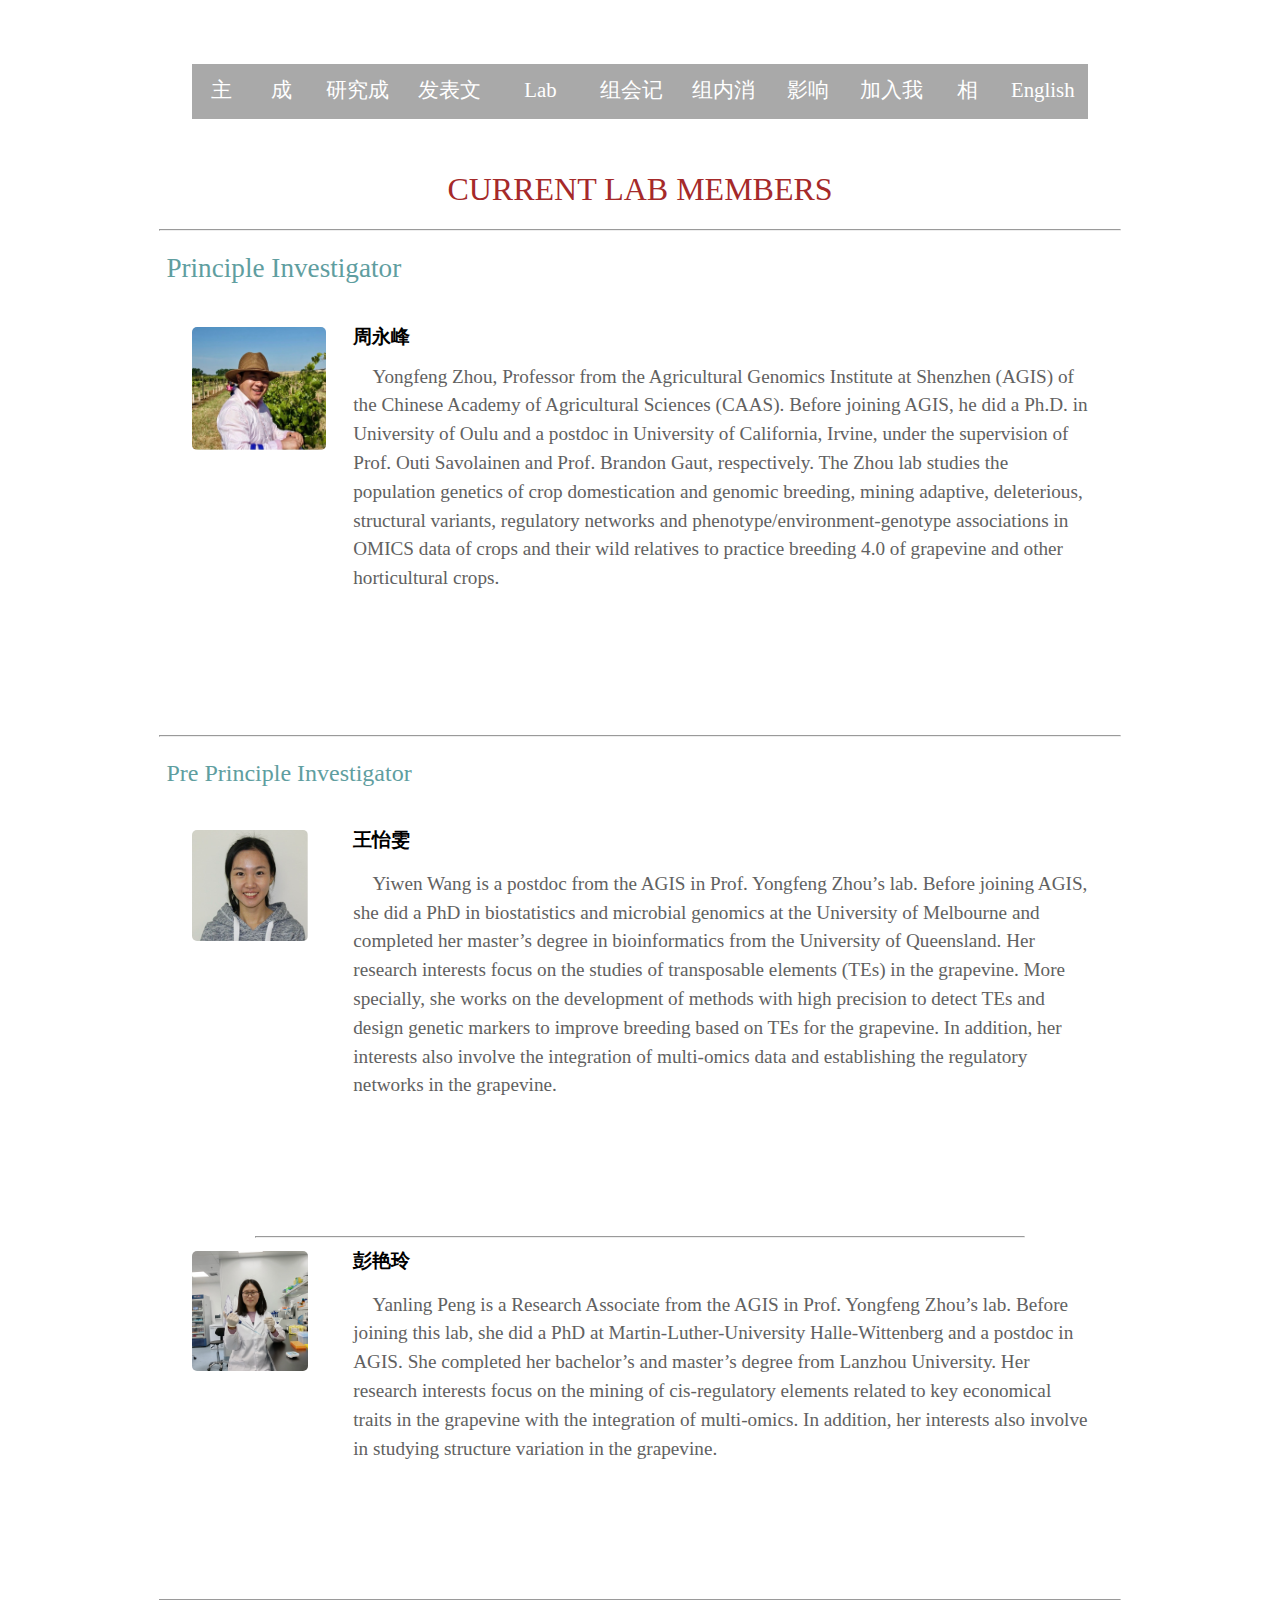
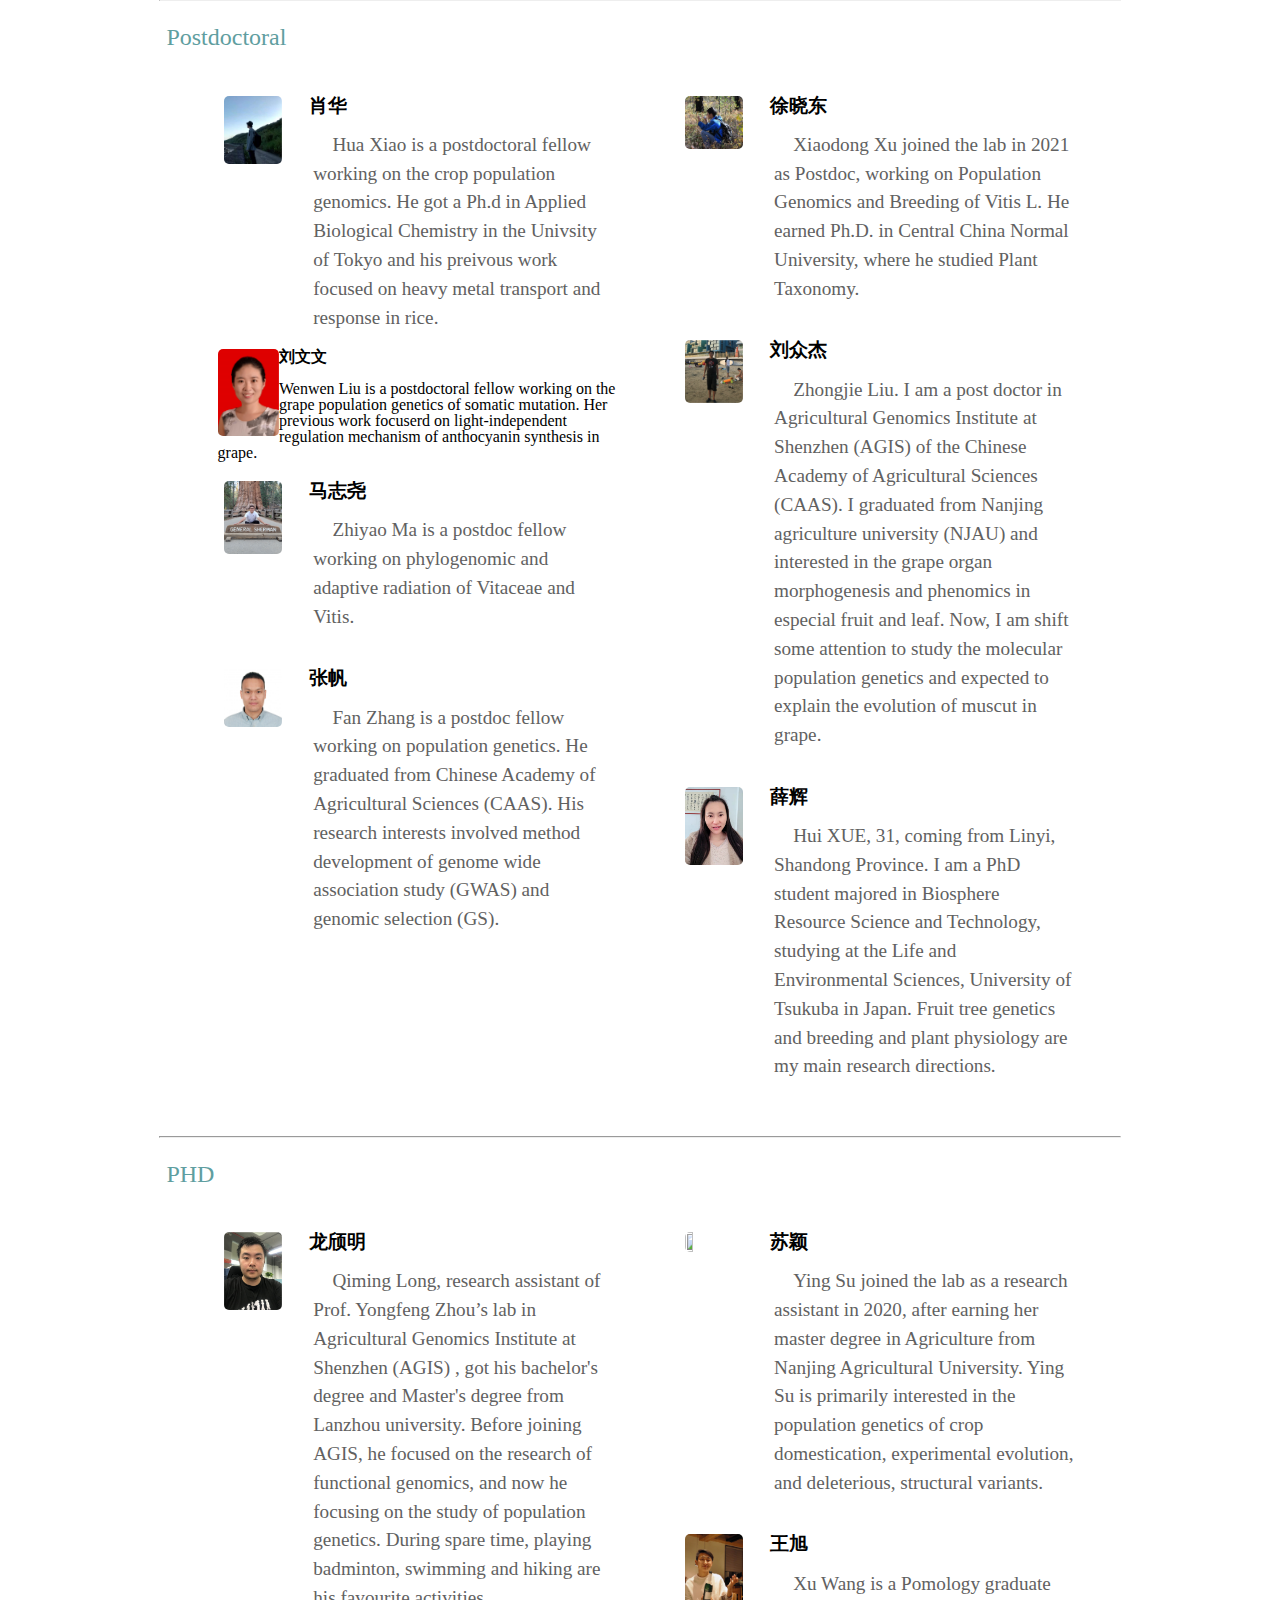
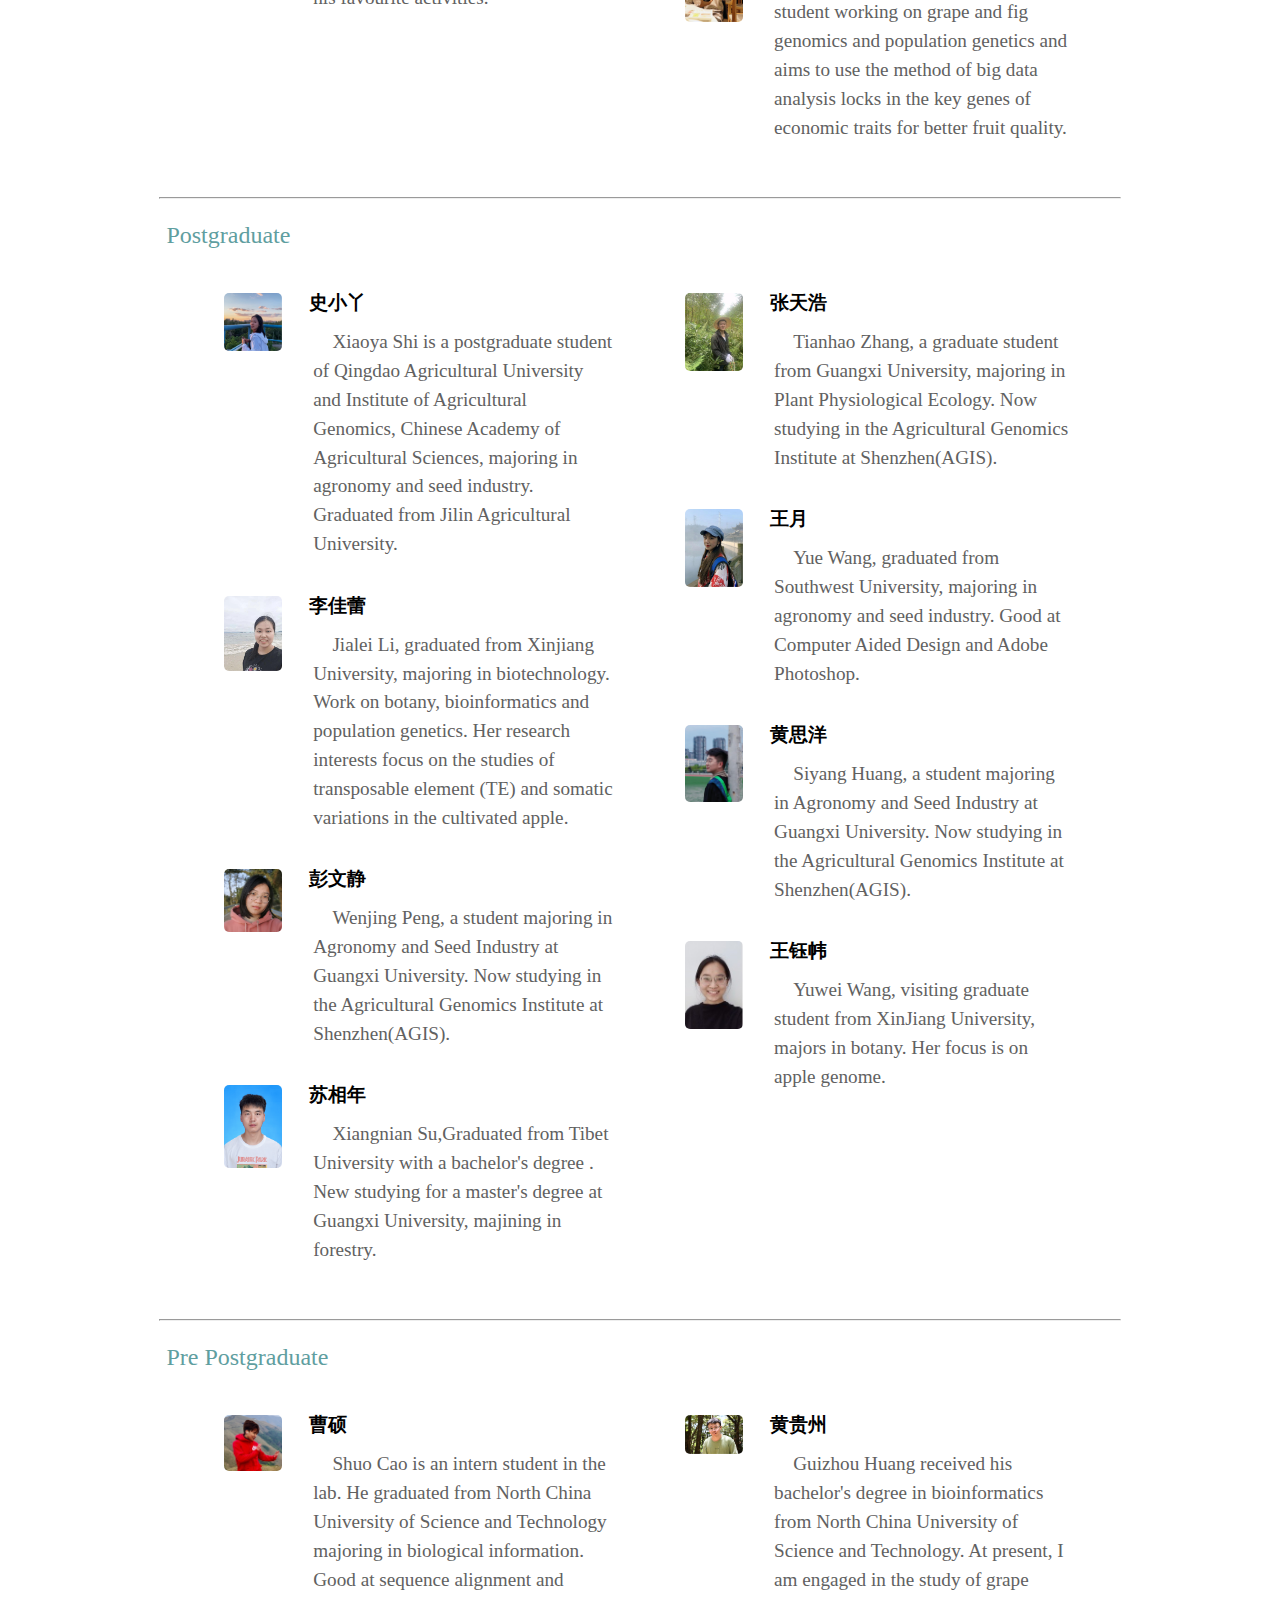
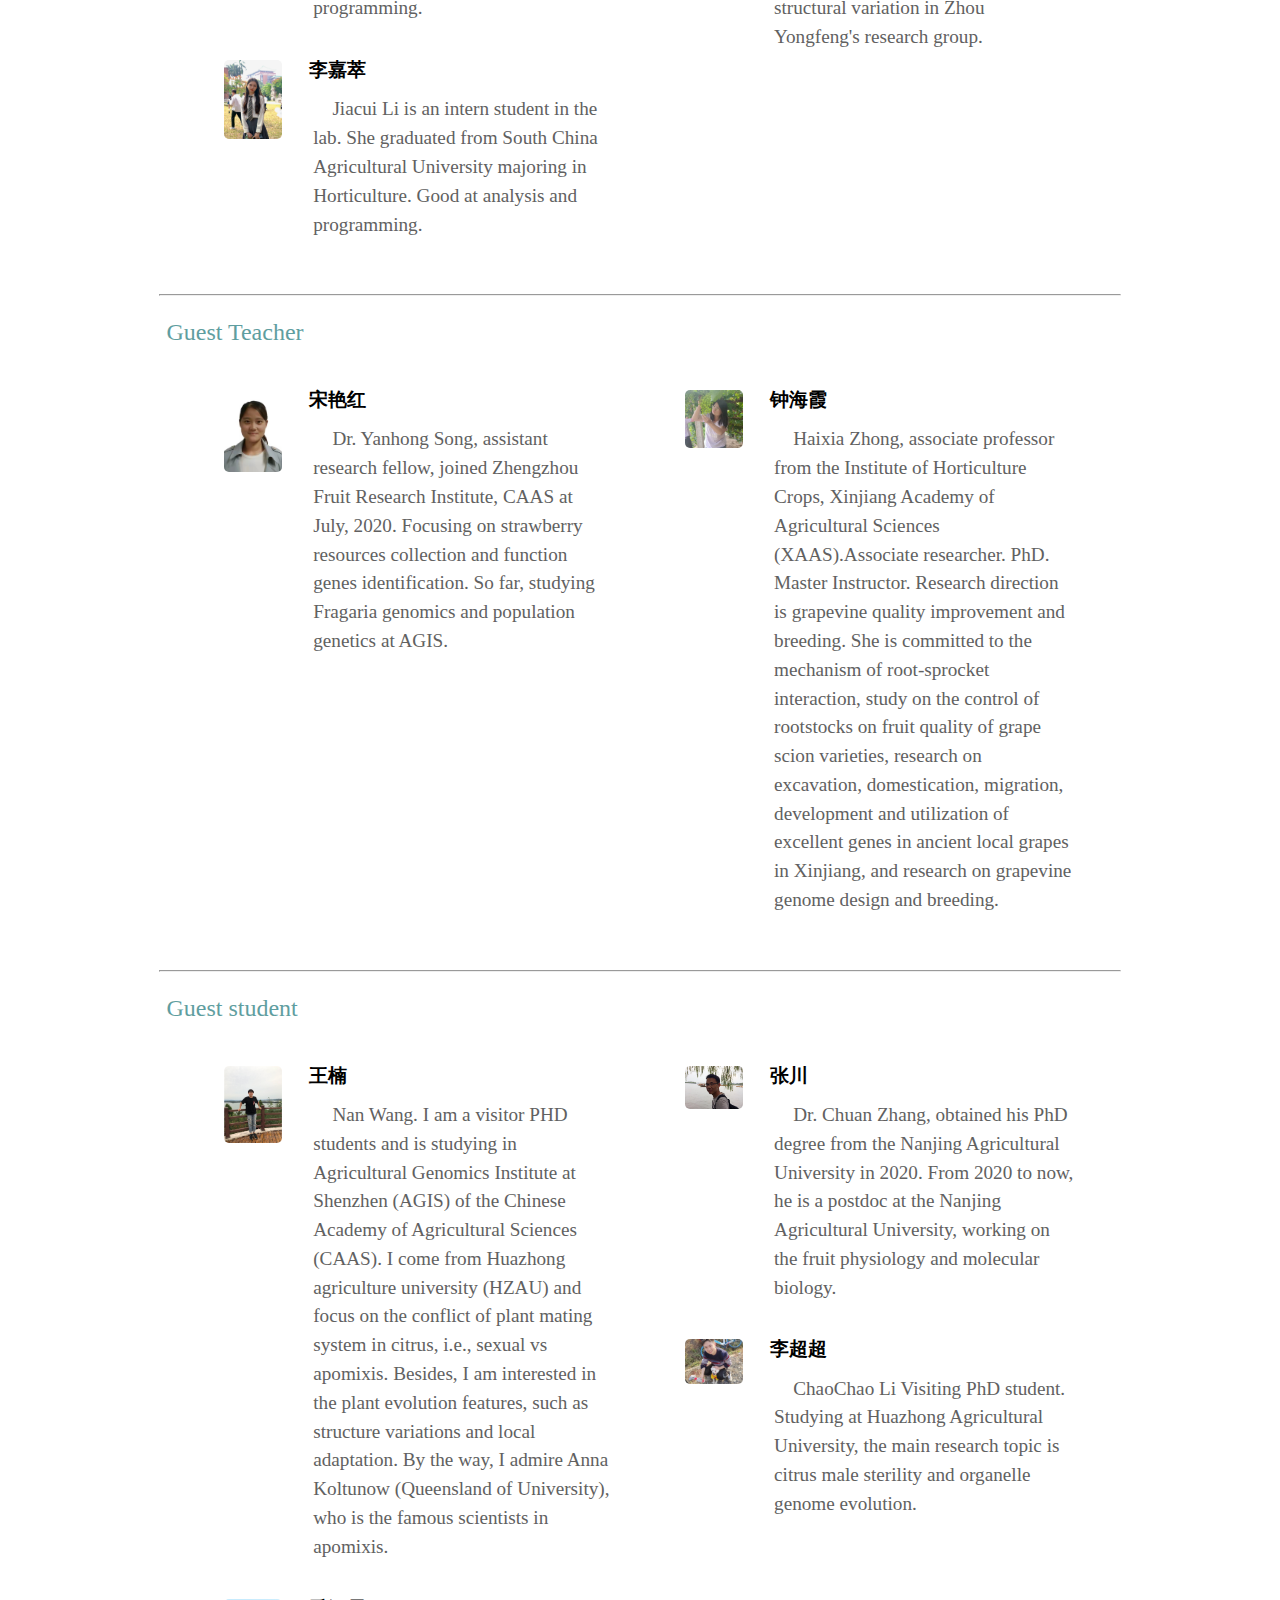
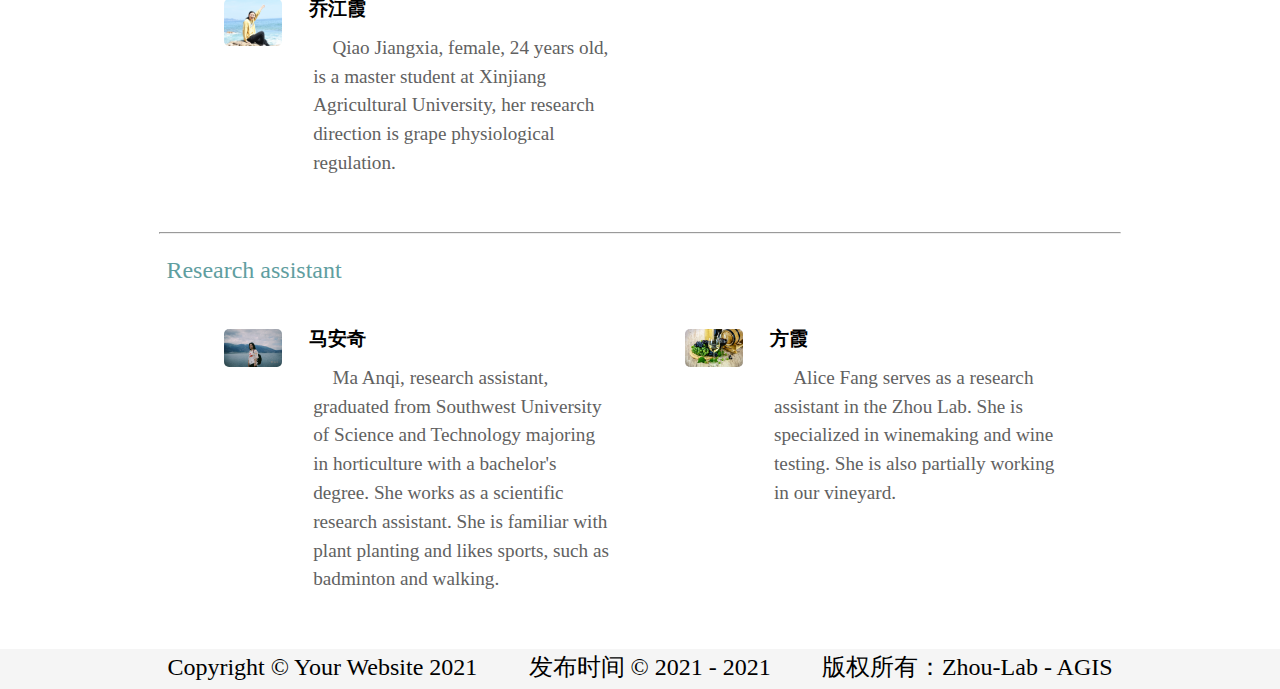
==== commit ab0ad525: "Update people_CN.html" ====
--- a/people_CN.html
+++ b/people_CN.html
@@ -213,7 +213,7 @@
             <p>Shuo Cao is an intern student in the lab. He graduated from North China University of Science and Technology majoring in biological information. Good at sequence alignment and programming.</p>
         </div>
         <div class="LP">
-            <img src="images/cc.JPG" class="image">
+            <img src="images/ljc.jpg" class="image">
             <h1>李嘉萃</h1>
             <br>
             <p>Jiacui Li is an intern student in the lab. She graduated from South China Agricultural University majoring in Horticulture. Good at analysis and programming.</p>
